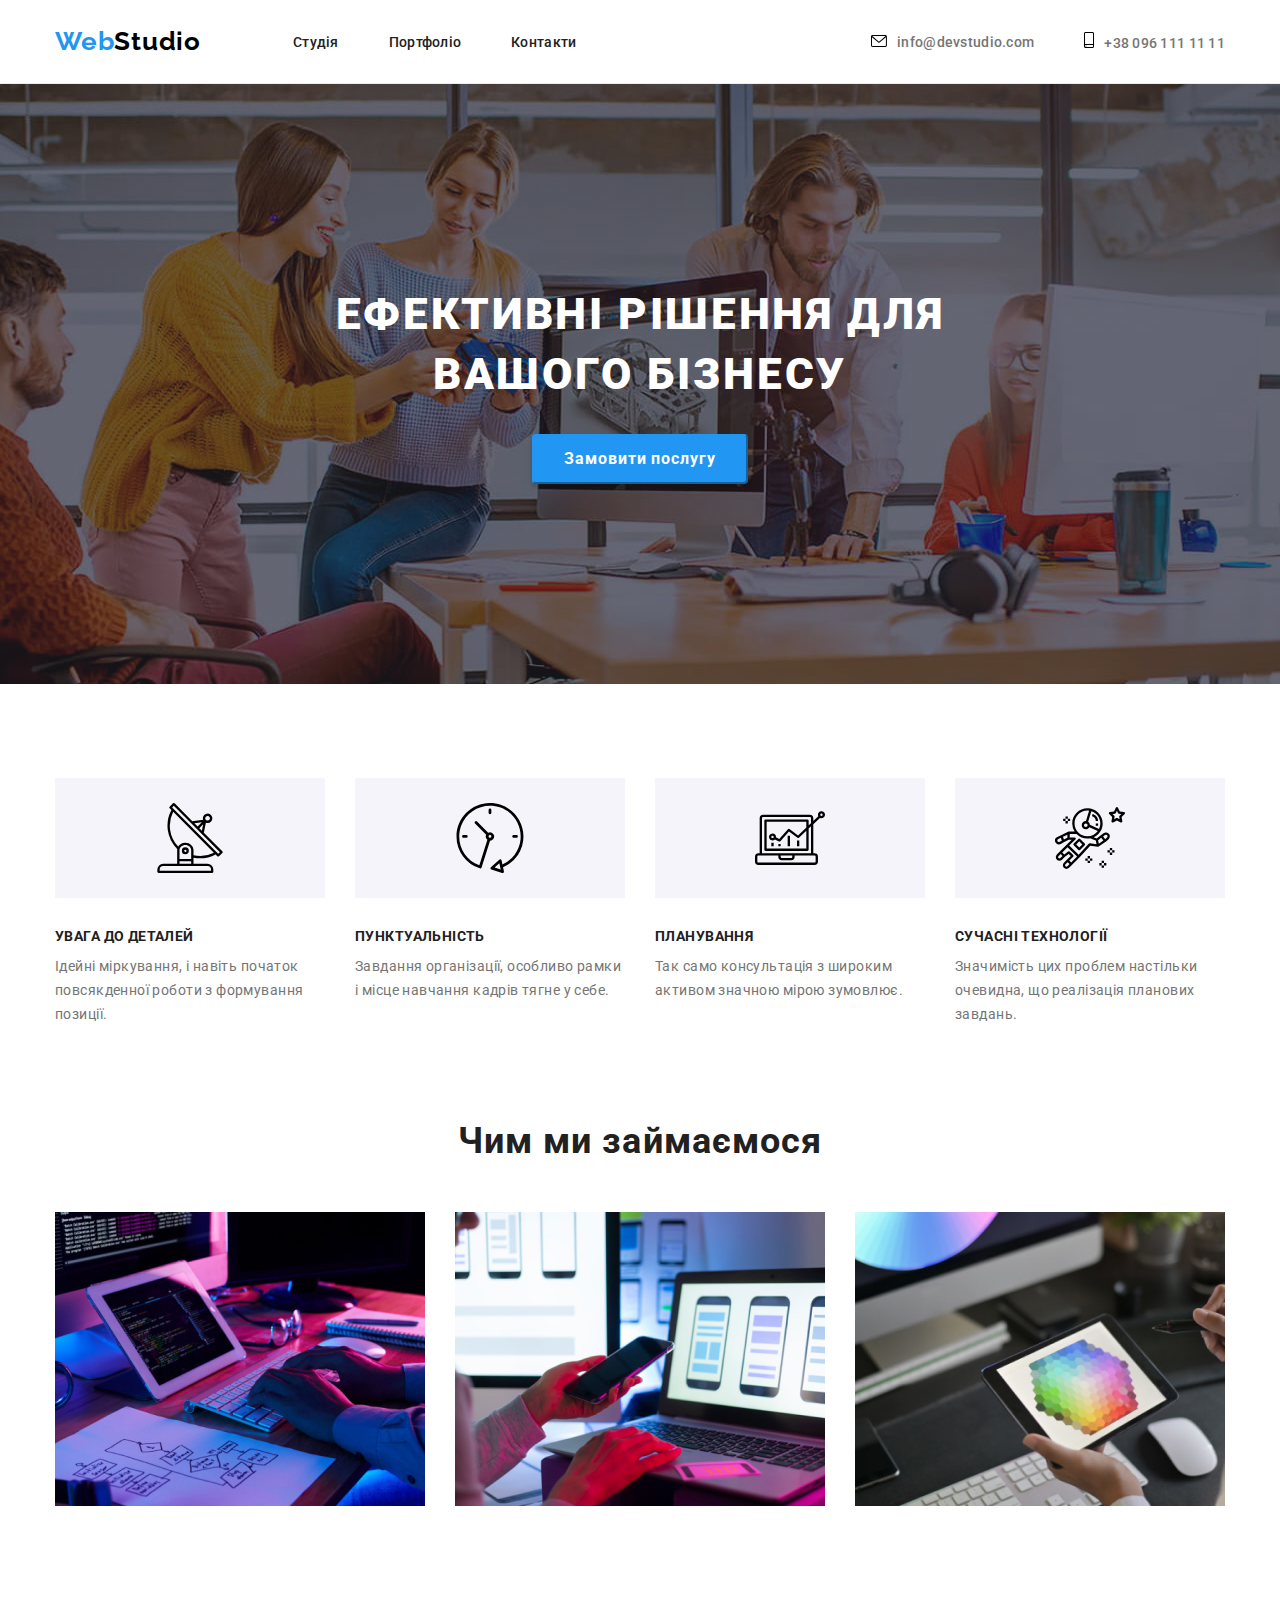
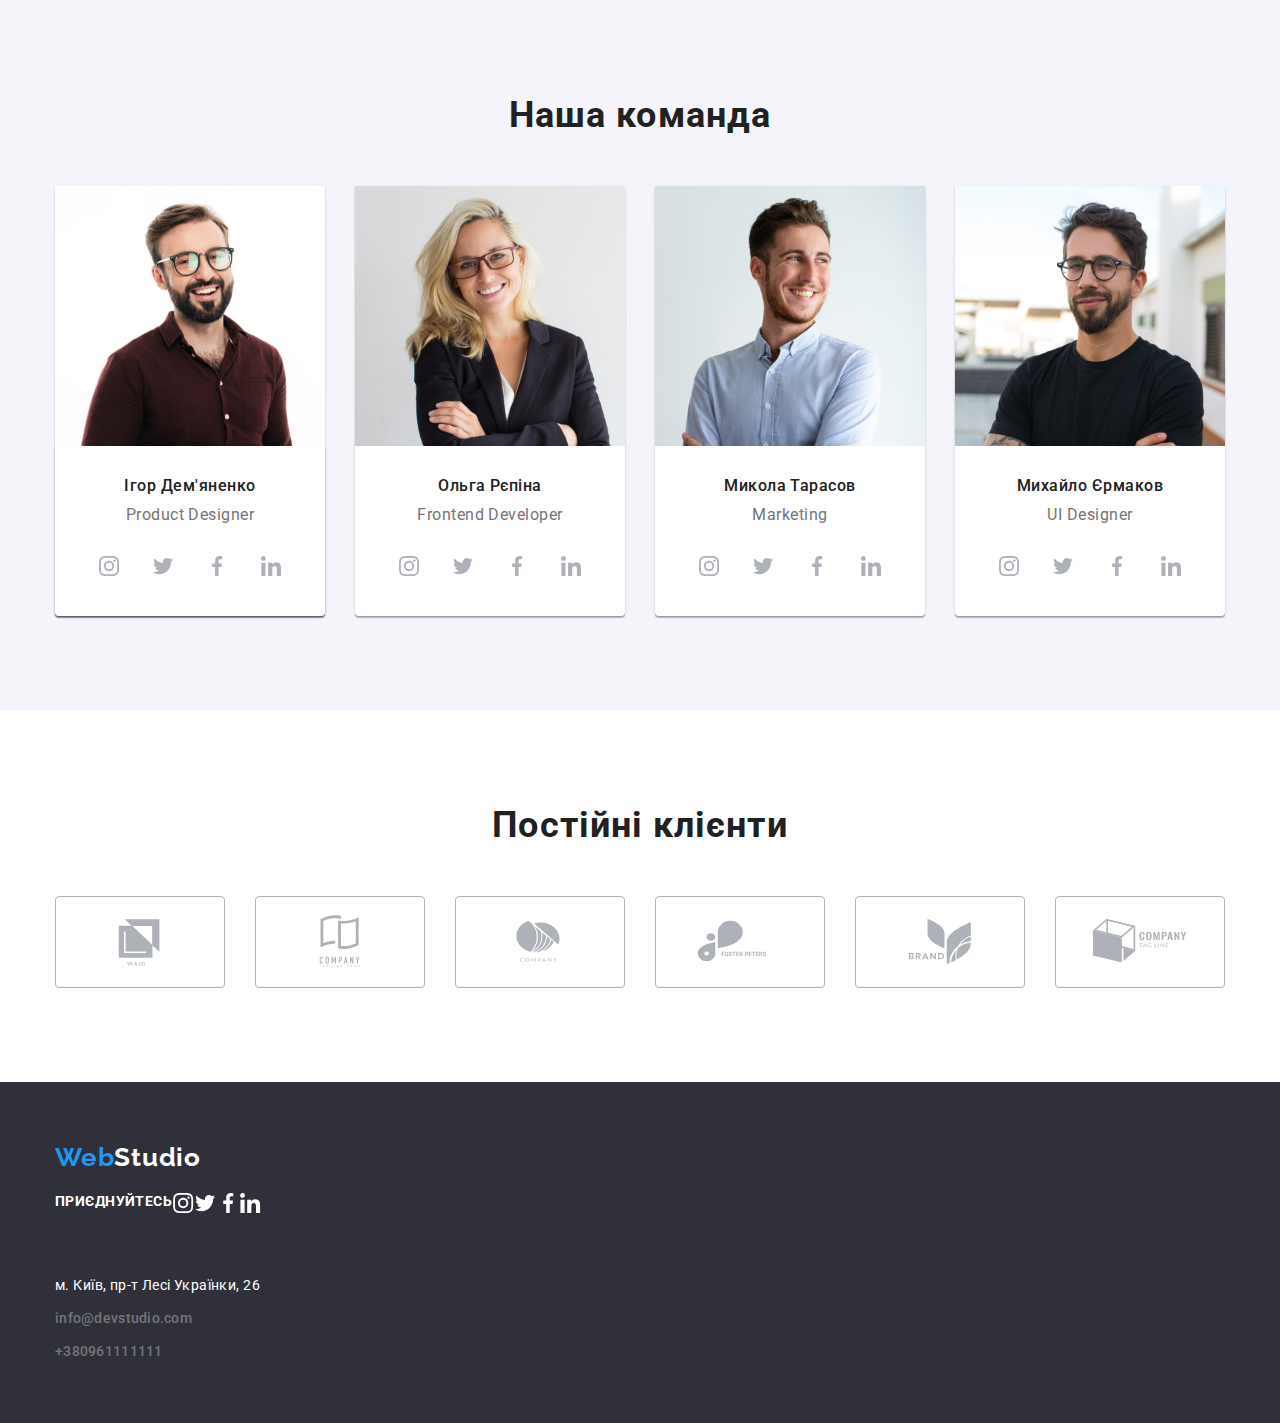
==== index.html @ 8b9e2dcd "19/10 3" ====
<!DOCTYPE html>
<html lang="uk">
  <head>
    <meta charset="UTF-8" />
    <meta http-equiv="X-UA-Compatible" content="IE=edge" />
    <meta name="viewport" content="width=device-width, initial-scale=1.0" />
    <title>Студія</title>
    <link rel="preconnect" href="https://fonts.googleapis.com" />
    <link rel="preconnect" href="https://fonts.gstatic.com" crossorigin />
    <link
      href="https://fonts.googleapis.com/css2?family=Raleway:wght@700&family=Roboto:wght@400;500;700;900&display=swap"
      rel="stylesheet"
    />
    <link
      rel="stylesheet"
      href="https://cdnjs.cloudflare.com/ajax/libs/modern-normalize/1.0.0/modern-normalize.min.css"
    />
    <link rel="stylesheet" href="./css/modern-normalize.css" />
    <link rel="stylesheet" href="./css/styles.css" />
  </head>
  <body class="page">
    <!--Шапка сайта-->

    <header class="header">
      <div class="container div-header">
        <nav class="nav">
          <a href="/index.html" class="logo">
            <span class="logo-blu">Web</span>Studio</a
          >
          <ul class="ul-link">
            <li class="li-footer">
              <a href="./index.html" class="link-st-port-cont">Студія</a>
            </li>
            <li class="li-footer">
              <a href="./portfolio.html" class="link-st-port-cont">Портфоліо</a>
            </li>
            <li class="li-footer">
              <a href="./index.html" class="link-st-port-cont">Контакти</a>
            </li>
          </ul>
        </nav>
        <ul class="ul-link-tel">
          <li class="li-footer">
                        <a href="info@devstudio.com" class="link-mail-tel"
              ><svg class="list-image" width="16" height="12">
                <use href="./images/icons.svg#icon-list-hover"
                ></use>
              </svg>info@devstudio.com</a
            >
          </li>
          <li class="li-footer">
              <a href="+380961111111" class="link-mail-tel">
                <svg class="list-image" width="10" height="16">
                <use href="./images/icons.svg#icon-telefon"
                ></use>
              </svg>+38 096 111 11 11</a>
          </li>
        </ul>
      </div>
    </header>

    <!--основна main -->
    <main class="main-page">
      <!--osnovnuy blok-->
      <section class="section geroi">
        <div class="container">
          <h1 class="tekst-main">Ефективні рішення для вашого бізнесу</h1>
          <button type="button" class="button-blu">Замовити послугу</button>
        </div>
      </section>
      <section class="section-title ">
        <div class="container ">
          <ul class="ul-link-detail">
            <li class="li-detail">
              <div class="detail-fon" >
                <svg class="detail-image" widht="270" height="120">
                  <use href="./images/icons.svg#icon-antena"
                  ></use>
                </svg>
              </div>
              <h2 class="content-text">УВАГА ДО ДЕТАЛЕЙ</h2>
              <p class="text-main">
                Ідейні міркування, і навіть початок повсякденної роботи з
                формування позиції.
              </p>
            </li>
            <li class="li-detail">
              <div class="detail-fon" >
                <svg class="detail-image" widht="270" height="120">
                  <use    href="./images/icons.svg#icon-clock"
                  ></use>
                </svg>
              </div>
              <h2 class="content-text">ПУНКТУАЛЬНІСТЬ</h2>
              <p class="text-main">
                Завдання організації, особливо рамки і місце навчання кадрів
                тягне у себе.
              </p>
            </li>
            <li class="li-detail">
              <div class="detail-fon" >
                <svg class="detail-image" widht="270" height="120">
                  <use
                    class="detail-icon"
                    href="./images/icons.svg#icon-diagram"
                  ></use>
                </svg>
              </div>
              <h2 class="content-text">ПЛАНУВАННЯ</h2>
              <p class="text-main">
                Так само консультація з широким активом значною мірою зумовлює.
              </p>
            </li>
            <li class="li-detail">
              <div class="detail-fon" >
                <svg class="detail-image" widht="270" height="120">
                  <use
                    class="detail-icon"
                    href="./images/icons.svg#icon-astronaut"
                  ></use>
                </svg>
              </div>
              <h2 class="content-text">СУЧАСНІ ТЕХНОЛОГІЇ</h2>
              <p class="text-main">
                Значимість цих проблем настільки очевидна, що реалізація
                планових завдань.
              </p>
            </li>
          </ul>
        </div>
      </section>
      <section class="section-foto">
        <div class="container">
          <h2 class="head-text">Чим ми займаємося</h2>
          <ul class="ul-link-foto">
            <li>
              <img
                src="./images/img.jpg"
                alt=" foto work1"
                width="370"
                class="foto1"
              />
            </li>
            <li>
              <img
                src="./images/img2.jpg"
                alt="foto work2"
                width="370"
                class="foto1"
              />
            </li>
            <li>
              <img
                src="./images/img3.jpg"
                alt="foto work3"
                width="370"
                class="foto1"
              />
            </li>
          </ul>
        </div>
      </section>
      <section class="section-comand">
        <div class="container">
          <h2 class="head-text">Наша команда</h2>
          <ul class="ul-link4">
            <li class="li-comands">
              <img
                src="./images/fotocomands1.jpg"
                alt="foto komands1"
                width="270"
                class="foto2"
              />
              <div class="li-comands">
                <h3 class="name">Ігор Дем'яненко</h3>
                <p class="text-name">Product Designer</p>
                <div class="social-line">
                  <div class="social" >
                    <svg class="comand-image"widht="44" height="44">
                      <use
                        href="./images/icons.svg#icon-instagram"
                      ></use>
                    </svg>
                  </div>
                  <div class="social">
                    <svg class="comand-image"  widht="44" height="44">
                      <use
                        href="./images/icons.svg#icon-twitter"
                      ></use>
                    </svg>
                  </div>
                  <div class="social" >
                    <svg class="comand-image" widht="44" height="44">
                      <use
                        href="./images/icons.svg#icon-facebook"
                      ></use>
                    </svg>
                  </div>
                  <div class="social" >
                    <svg class="comand-image" widht="44" height="44">
                      <use
                        href="./images/icons.svg#icon-linkedin"
                      ></use>
                    </svg>
                  </div>
                </div>
              </div>
            </li>
            <li class="li-comands">
              <img
                src="./images/fotocomands2.jpg"
                alt="foto comands2"
                width="270"
                class="foto2"
              />
              <h3 class="name">Ольга Рєпіна</h3>
              <p class="text-name">Frontend Developer</p>
              <div class="social-line">
                <div class="social" widht="44" height="44">
                  <svg class="comand-image">
                    <use
                      class="comand-icon"
                      href="./images/icons.svg#icon-instagram"
                    ></use>
                  </svg>
                </div>
                <div class="social" widht="44" height="44">
                  <svg class="comand-image" widht="20" height="20">
                    <use
                      class="comand-icon"
                      href="./images/icons.svg#icon-twitter"
                    ></use>
                  </svg>
                </div>
                <div class="social" widht="44" height="44">
                  <svg class="comand-image" widht="20" height="20">
                    <use
                      class="comand-icon"
                      href="./images/icons.svg#icon-facebook"
                    ></use>
                  </svg>
                </div>
                <div class="social" widht="44" height="44">
                  <svg class="comand-image" widht="20" height="20">
                    <use
                      class="comand-icon"
                      href="./images/icons.svg#icon-linkedin"
                    ></use>
                  </svg>
                </div>
              </div>
            </li>
            <li class="li-comands">
              <img
                src="./images/fotocomands3.jpg"
                alt="foto comands3"
                width="270"
                class="foto2"
              />
              <h3 class="name">Микола Тарасов</h3>
              <p class="text-name">Marketing</p>
              <div class="social-line">
                <div class="social" widht="44" height="44">
                  <svg class="comand-image">
                    <use
                      class="comand-icon"
                      href="./images/icons.svg#icon-instagram"
                    ></use>
                  </svg>
                </div>
                <div class="social" widht="44" height="44">
                  <svg class="comand-image" widht="20" height="20">
                    <use
                      class="comand-icon"
                      href="./images/icons.svg#icon-twitter"
                    ></use>
                  </svg>
                </div>
                <div class="social" widht="44" height="44">
                  <svg class="comand-image" widht="20" height="20">
                    <use
                      class="comand-icon"
                      href="./images/icons.svg#icon-facebook"
                    ></use>
                  </svg>
                </div>
                <div class="social" widht="44" height="44">
                  <svg class="comand-image" widht="20" height="20">
                    <use
                      class="comand-icon"
                      href="./images/icons.svg#icon-linkedin"
                    ></use>
                  </svg>
                </div>
              </div>
            </li>
            <li class="li-comands">
              <img
                src="./images/fotocomands4.jpg"
                alt="foto comands4"
                width="270"
                class="foto2"
              />
              <h3 class="name">Михайло Єрмаков</h3>
              <p class="text-name">UI Designer</p>
              <div class="social-line">
                <div class="social" widht="44" height="44">
                  <svg class="comand-image">
                    <use
                      class="comand-icon"
                      href="./images/icons.svg#icon-instagram"
                    ></use>
                  </svg>
                </div>
                <div class="social" widht="44" height="44">
                  <svg class="comand-image" widht="20" height="20">
                    <use
                      class="comand-icon"
                      href="./images/icons.svg#icon-twitter"
                    ></use>
                  </svg>
                </div>
                <div class="social" widht="44" height="44">
                  <svg class="comand-image" widht="20" height="20">
                    <use
                      class="comand-icon"
                      href="./images/icons.svg#icon-facebook"
                    ></use>
                  </svg>
                </div>
                <div class="social" widht="44" height="44">
                  <svg class="comand-image" widht="20" height="20">
                    <use
                      class="comand-icon"
                      href="./images/icons.svg#icon-linkedin"
                    ></use>
                  </svg>
                </div>
              </div>
            </li>
          </ul>
        </div>
      </section>
      <!-- new sections -->

      <section class="klient">
        <div class="container">
          <h2 class="text-klient">Постійні клієнти</h2>
          <ul class="klient-ul-icon">
            <li class="iconli">
              <a href="" class="ul-klient">
                <svg class="klient-image" widht="106" height="60">
                  <use href="./images/icons.svg#icon-Logo"
                  ></use>
                </svg>
              </a>
            </li>
           <li class="iconli">
              <a href="" class="ul-klient">
                <svg class="klient-image" widht="106" height="60">
                  <use href="./images/icons.svg#icon-Logo2"
                  ></use>
                </svg>
              </a>
            </li>
            <li class="iconli">
              <a href="" class="ul-klient">
                <svg class="klient-image" widht="106" height="60">
                  <use href="./images/icons.svg#icon-Logo3"
                  ></use>
                </svg>
              </a>
            </li>
           <li class="iconli">
              <a href="" class="ul-klient">
                <svg class="klient-image" widht="106" height="60">
                  <use href="./images/icons.svg#icon-Logo4"
                  ></use>
                </svg>
              </a>
            </li>
           <li class="iconli">
              <a href="" class="ul-klient">
                <svg class="klient-image" widht="106" height="60">
                  <use href="./images/icons.svg#icon-Logo5"
                  ></use>
                </svg>
              </a>
            </li>
            <li class="iconli">
              <a href="" class="ul-klient">
                <svg class="klient-image" widht="106" height="60">
                  <use href="./images/icons.svg#icon-Logo6"
                  ></use>
                </svg>
              </a>
            </li>
          </ul>
        </div>
      </section>
      <!--основна main -->
    </main>
    <!-- нижня частина footer>-->
    <footer class="footer">
      <div class="container">
        <a href="/index.html" class="logo2">
          <span class="logo-blu">Web</span>Studio</a
        >
                
        <div class="social-footer">
          <h3 class="footer-title">Приєднуйтесь</h3>
             <svg class="social-image-footer" widht="44" height="44">
                  <use href="./images/icons.svg#icon-instagram2"
                  ></use>
                </svg>
                <svg class="social-image-footer" widht="44" height="44">
                  <use href="./images/icons.svg#icon-twitter2"
                  ></use>
                </svg>
                <svg class="social-image-footer" widht="44" height="44">
                  <use href="./images/icons.svg#icon-facebook2"
                  ></use>
                </svg>
                  <svg class="social-image-footer" widht="44" height="44">
                  <use href="./images/icons.svg#icon-linkedin2"
                  ></use>
                </svg>
        </div>
                

      
        <address class="adress">
          <ul class="ul-link3">
            <li>
              <a
                class="address"
                href="https://www.google.com/maps/d/u/0/viewer?mid=10uSM3H-mIU3GznYo2szRIEphczw&msa=0&ll=50.42732700000004%2C30.538092&z=17"
                >м. Київ, пр-т Лесі Українки, 26</a
              >
            </li>
            <li class="mail-footer">
              <a href="info@devstudio.com" class="link-mail-tel"
                >info@devstudio.com</a
              >
            </li>
            <li class="tel-fotter">
              <a href="+380961111111" class="link-mail-tel">+380961111111</a>
            </li>
          </ul>
        </address>
      </div>
    </footer>
  </body>
</html>
---- css/styles.css ----
.page {
  font-family: "Roboto", sans-serif;
}
* {
  --box-sizing: border-box;
}

ul,
h1,
h2,
h3,
p {
  list-style: none;
  margin-bottom: 0px;
  margin-top: 0px;
  padding: 0px;
}

img {
  display: block;
  max-width: 100%;
  height: auto;
}

.header {
  border-bottom: 1px solid #ececec;
}

.container {
  width: 1200px;
  margin: 0 auto;
  padding-left: 15px;
  padding-right: 15px;
}
.div-header {
  display: flex;
  justify-content: space-between;
}

.nav {
  display: flex;
  align-items: center;
  justify-content: space-between;
}
.logo,
.logo2 {
  font-family: "Raleway";
  font-style: normal;
  font-weight: 700;
  font-size: 26px;
  line-height: 31px;
  letter-spacing: 0.03em;
  color: #000000;
  text-decoration: none;
}
.logo {
  margin-right: 93px;
  width: 145px;
  height: 31px;
}
.logo2 {
  display: flex;
  width: 145px;
  height: 31px;
  display: block;
  margin-bottom: 20px;
  color: #ffffff;
}

.logo-blu {
  color: #2196f3;
}

.link-st-port-cont {
  font-style: normal;
  font-weight: 500;
  font-size: 14px;
  line-height: 16px;
  letter-spacing: 0.02em;
  color: #212121;
  text-decoration: none;
  display: block;
  padding-top: 32px;
  padding-bottom: 32px;
}

.link-st-port-cont:hover,
:focus {
  color: #2196f3;
}

.li-footer {
  display: flex;
  justify-content: center;
  align-items: center;
}

.list-image {
  display: inline-flex;
  justify-content: center;
  align-items: center;

  margin-right: 10px;
}

.li-footer:hover,
.li-footer:focus {
  fill: #2196f3;
}

.link-mail-tel {
  font-style: normal;
  font-weight: 500;
  font-size: 14px;
  line-height: 16px;
  letter-spacing: 0.02em;
  color: #757575;
  text-decoration: none;
  padding-top: 32px;
  padding-bottom: 32px;
}
.ul-link-tel,
.ul-link {
  display: flex;
  justify-content: flex-end;
  align-items: center;
  margin-left: auto;
  gap: 50px;
  text-decoration: none;
}
.ul-link {
  text-decoration: none;
  padding-left: 0px;
  display: flex;
}

.link-mail-tel:hover,
.link-mail-tel:focus {
  color: #2196f3;
}

/* .main-page {} */

.section {
  background: #2f303a;
  border-radius: 0px;
  padding-bottom: 200px;
  padding-top: 200px;
}
.geroi {
  max-width: 1600px;
  height: 600px;
  margin-left: auto;
  margin-right: auto;
  background-image: linear-gradient(rgba(47, 48, 58, 0.4)),
    url(../images/Img-geroi.jpg);
  background-position: center;
}
.section-title {
  padding-bottom: 94px;
  padding-top: 94px;
  background-color: #ffffff;
}
.detail-fon {
  display: flex;
  width: 270px;
  height: 120px;
  justify-content: center;
  align-items: center;
  margin-bottom: 30px;
  margin-right: 0px;
  background: #f5f4fa;
}
.detail-image {
  display: flex;
  width: 70px;
  height: 70px;
  border-radius: 4px;
}
.detail-icon{ 
  display: flex;
  width: 70px;
    height: 70px;
}
.detail-fon:hover,
.detail-fon:focus {
fill:#2196f3;



}
.section-foto {
  padding-bottom: 94px;
  background-color: #ffffff;
}

.section-comand {
  padding-top: 94px;
  padding-bottom: 94px;
  background-color: #f5f4fa;
}

.tekst-main {
  font-size: 44px;
  font-weight: 900;
  line-height: 60px;
  width: 696px;
  margin-top: 0px;
  margin-bottom: 30px;
  text-align: center;
  margin-left: auto;
  margin-right: auto;
  text-transform: uppercase;
  letter-spacing: 0.06em;
  color: #ffffff;
}

.button-blu {
  font-family: inherit;
  font-style: normal;
  font-weight: 700;
  font-size: 16px;
  color: #ffffff;
  margin-left: auto;
  margin-right: auto;
  display: block;
  border-color: #2196f3;
  background-color: #2196f3;
  box-shadow: 0px 4px 4px rgba(0, 0, 0, 0.15);
  border-radius: 4px;
  padding: 8px 30px;
  line-height: 1.88;
  letter-spacing: 0.06em;
}

.ul-link-detail {
  display: inline-flex;
  gap: 30px;
  padding: 0px;
}
.li-detail {
  text-align: left;
}
.ul-link-foto {
  display: flex;
  gap: 30px;
  justify-content: space-between;
}
.content-text {
  font-style: normal;
  font-weight: 700;
  font-size: 14px;
  line-height: 16px;
  letter-spacing: 0.03em;
  text-transform: uppercase;
  color: #212121;
  margin-bottom: 10px;
}

.text-main {
  font-style: normal;
  font-weight: 400;
  font-size: 14px;
  line-height: 24px;
  letter-spacing: 0.03em;
  color: #757575;
}

.head-text {
  font-style: normal;
  font-weight: 700;
  font-size: 36px;
  line-height: 42px;
  letter-spacing: 0.03em;
  color: #212121;
  margin-top: 0px;
  margin-bottom: 50px;
  margin-left: 0px;
  margin-top: 0px;
  text-align: center;
}

.ul-link4 {
  display: flex;
  justify-content: space-between;
  gap: 30px;
}

.li-comands {
  background-color: #ffffff;
  box-shadow: 0px 1px 3px rgba(0, 0, 0, 0.12), 0px 1px 1px rgba(0, 0, 0, 0.14),
    0px 2px 1px rgba(0, 0, 0, 0.2);
  border-radius: 0px 0px 4px 4px;
}
.name {
  font-style: normal;
  font-weight: 500;
  font-size: 16px;
  line-height: 19px;
  letter-spacing: 0.03em;
  color: #212121;
  margin-bottom: 10px;
  padding-top: 30px;
  margin-bottom: 10px;
  display: flex;
  justify-content: center;
}

.text-name {
  font-weight: 400;
  font-size: 16px;
  line-height: 19px;
  letter-spacing: 0.03em;
  color: #757575;
  display: flex;
  justify-content: center;
}
.div-foto {
  padding: 20px 24px;
  border: 1px solid #eeeeee;
  border-top: none;
}

.footer {
  background: #2f303a;
  padding-top: 60px;
  padding-bottom: 60px;
}

.mail-footer {
  margin-bottom: 0px;
}
.tel-footer {
  margin-bottom: 75px;
}
.adress {
  margin-bottom: 0px;
  padding: 0px;
}
.ul-link3 {
  display: flex;
  flex-direction: column;
  gap: 9px;
  font-style: normal;
  font-weight: 400;
  font-size: 14px;
  line-height: 24px;
  /* or 171% */

  letter-spacing: 0.03em;

  color: rgba(255, 255, 255, 0.6);
}
.address {
  font-style: normal;
  font-weight: 400;
  font-size: 14px;
  line-height: 24px;
  letter-spacing: 0.03em;
  color: #ffffff;
  text-decoration: none;
}
.address:hover {
  color: #2196f3;
}
/* .ul-link3 {} */

/* /портфоліо */

.nav-button {
  font-family: inherit;
  font-style: normal;
  font-weight: 500;
  font-size: 16px;
  line-height: 26px;
  background: #f5f4fa;
  border-radius: 4px;
  text-align: center;
  letter-spacing: 0.03em;
  cursor: pointer;
  border-color: #f5f4fa;
  padding: 6px 22px;
  border: none;
}

.nav-button:hover,
.nav-button:focus {
  background: #2196f3;
  box-shadow: 0px 3px 1px rgba(0, 0, 0, 0.1), 0px 1px 2px rgba(0, 0, 0, 0.08),
    0px 2px 2px rgba(0, 0, 0, 0.12);
  color: #ffffff;
}

.namefoto {
  font-style: normal;
  font-weight: 700;
  font-size: 18px;
  line-height: 36px;
  letter-spacing: 0.06em;
  color: #212121;
  display: flex;
  margin-bottom: 20px;
}

.text {
  font-style: normal;
  font-weight: 400;
  font-size: 16px;
  line-height: 30px;
  letter-spacing: 0.03em;
  display: flex;
  color: #757575;
  margin: 0px;
}
.text-portfolio {
  font-style: normal;
  font-weight: 400;
  font-size: 16px;
  line-height: 30px;
  letter-spacing: 0.03em;
  display: flex;
  color: #757575;
}
.social-line {
  display: flex;
  justify-content: center;
  align-items: center;
  margin-top: 16px;
  padding-bottom: 30px;
  padding-left: 32px;
  padding-right: 32px;
  gap: 10px;
}
.social {
  width: 44px;
  height: 44px;
  display: flex;
  justify-content: center;
  align-content: center;
  padding-top: 16px;
  padding-bottom: 30px;
}
.comand-image:hover,
.comand-image:focus{
  fill:#2196f3
}
.comand-image {
  display: flex;
  justify-content: center;
  align-items: center;
  width: 20px;
  height: 20px;
  fill: #AFB1B8;
}


.klient {
  display: flex;

  padding-bottom: 94px;
  padding-top: 94px;
  background-color: #ffffff;
}
.ul-klient {
  display: flex;
  width: 170px;
  height: 92px;
  justify-content: center;
  align-items: center;
  border: 1px solid #afb1b8;
  border-radius: 4px;
}
.klient-ul-icon {
  display: flex;
  justify-content: center;
  align-items: center;
  gap: 30px;
}
.iconli:hover,
.iconli:focus .klient-image {
  fill: #2196f3;
  border-color: #2196f3;
}
.ul-klient:hover,
.ul-klient:focus {
  border: 1px solid #2196f3;
  fill: #2196f3;
}

.klient-image {
  display: flex;
  width: 106px;
  height: 60px;
  fill: #afb1b8;
}
.klient-icon:hover {
  display: flex;
  fill: #2196f3;
}
.text-klient {
  display: flex;
  justify-content: center;
  font-style: normal;
  font-weight: 700;
  font-size: 36px;
  line-height: 42px;
  letter-spacing: 0.03em;
  color: #212121;
  margin-bottom: 50px;
}

.image {
  display: flex;
  justify-content: center;
  gap: 8px;
  margin-bottom: 50px;
}
/* .li-foto {

} */

.image-foto {
  list-style: none;
  display: flex;
  flex-wrap: wrap;
  gap: 30px;
  padding-left: 0px;
  background-color: #ffffff;
}
.nav-button:focus,
.nav-button:hover {
  background: #2196f3;
  /* shadow-middle */
  box-shadow: 0px 3px 1px rgba(0, 0, 0, 0.1), 0px 1px 2px rgba(0, 0, 0, 0.08),
    0px 2px 2px rgba(0, 0, 0, 0.12);
  border-radius: 4px;
}

.section-portfolio {
  padding-bottom: 94px;
  padding-top: 94px;
}
.footer-title {
  display: flex;
  font-style: normal;
  font-weight: 700;
  font-size: 14px;
  line-height: 16px;
  letter-spacing: 0.03em;
  text-transform: uppercase;
  color: #ffffff;
}

.social-footer{
   width: 206px;
  height: 80px;
  display: flex;
}
 .social-image-footer {
  display:inline-flex;
  width: 204px;
  height: 20px;
fill:#ffffff ;
}
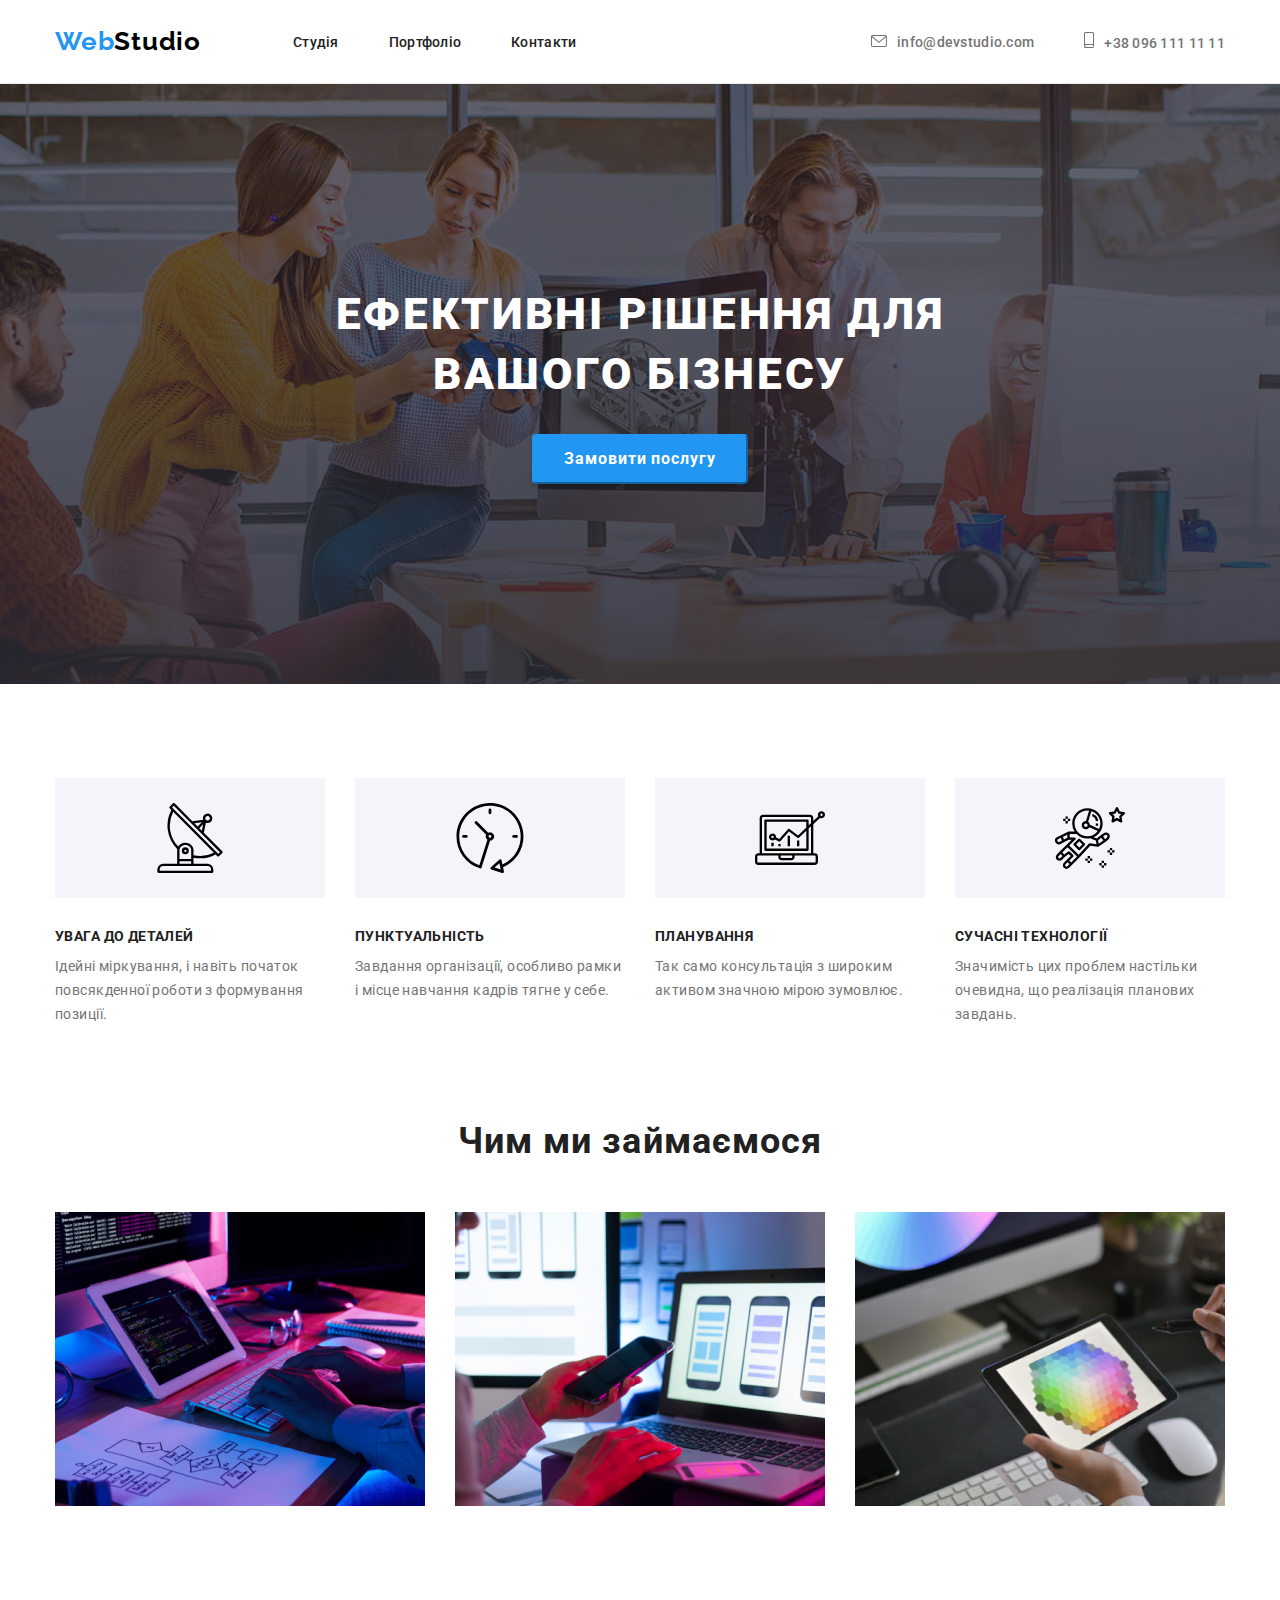
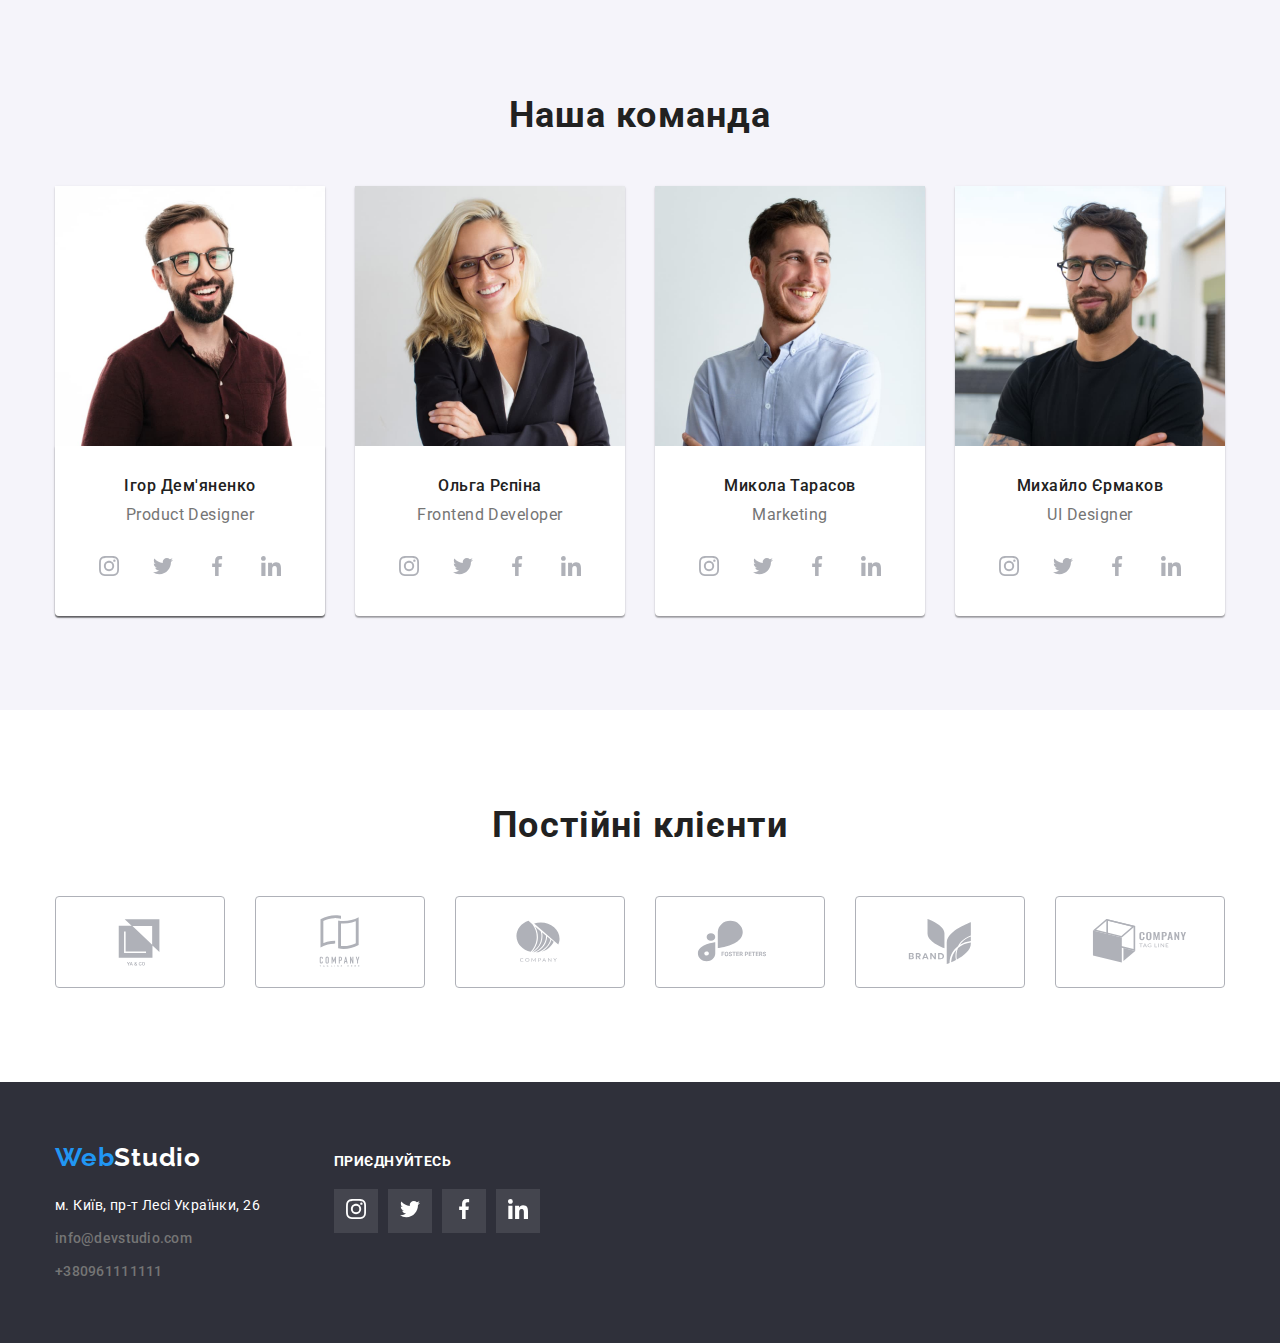
==== commit e93bf442: "19/10 4" ====
--- a/index.html
+++ b/index.html
@@ -342,7 +342,6 @@
         </div>
       </section>
       <!-- new sections -->
-
       <section class="klient">
         <div class="container">
           <h2 class="text-klient">Постійні клієнти</h2>
@@ -355,7 +354,7 @@
                 </svg>
               </a>
             </li>
-           <li class="iconli">
+            <li class="iconli">
               <a href="" class="ul-klient">
                 <svg class="klient-image" widht="106" height="60">
                   <use href="./images/icons.svg#icon-Logo2"
@@ -371,7 +370,7 @@
                 </svg>
               </a>
             </li>
-           <li class="iconli">
+            <li class="iconli">
               <a href="" class="ul-klient">
                 <svg class="klient-image" widht="106" height="60">
                   <use href="./images/icons.svg#icon-Logo4"
@@ -379,7 +378,7 @@
                 </svg>
               </a>
             </li>
-           <li class="iconli">
+            <li class="iconli">
               <a href="" class="ul-klient">
                 <svg class="klient-image" widht="106" height="60">
                   <use href="./images/icons.svg#icon-Logo5"
@@ -403,33 +402,10 @@
     <!-- нижня частина footer>-->
     <footer class="footer">
       <div class="container">
-        <a href="/index.html" class="logo2">
-          <span class="logo-blu">Web</span>Studio</a
-        >
-                
-        <div class="social-footer">
-          <h3 class="footer-title">Приєднуйтесь</h3>
-             <svg class="social-image-footer" widht="44" height="44">
-                  <use href="./images/icons.svg#icon-instagram2"
-                  ></use>
-                </svg>
-                <svg class="social-image-footer" widht="44" height="44">
-                  <use href="./images/icons.svg#icon-twitter2"
-                  ></use>
-                </svg>
-                <svg class="social-image-footer" widht="44" height="44">
-                  <use href="./images/icons.svg#icon-facebook2"
-                  ></use>
-                </svg>
-                  <svg class="social-image-footer" widht="44" height="44">
-                  <use href="./images/icons.svg#icon-linkedin2"
-                  ></use>
-                </svg>
-        </div>
-                
-
-      
-        <address class="adress">
+        <div class="div-logo-footer">
+          <a href="/index.html" class="logo2">
+          <span class="logo-blu">Web</span>Studio</a>
+          <address class="adress">
           <ul class="ul-link3">
             <li>
               <a
@@ -449,6 +425,28 @@
           </ul>
         </address>
       </div>
+      <div class="social-footer">
+          <p class="footer-title">Приєднуйтесь</p>
+          <ul class="ul-social-footer">
+            <li class="li-footer-social"><a href="">
+              <svg class="social-image-footer" widht="44" height="44" >
+                                  <use href="./images/icons.svg#icon-instagram2"
+                  ></use>
+                </svg></a></li>
+            <li class="li-footer-social"><a href=""><svg class="social-image-footer" widht="44" height="44">
+                  <use href="./images/icons.svg#icon-twitter2"
+                  ></use>
+                </svg></a></li>
+            <li class="li-footer-social"><a href=""><svg class="social-image-footer" widht="44" height="44">
+                  <use href="./images/icons.svg#icon-facebook2"
+                  ></use>
+                </svg></a></li>
+            <li class="li-footer-social"><a href=""><svg class="social-image-footer" widht="44" height="44">
+                  <use href="./images/icons.svg#icon-linkedin2"
+                  ></use>
+                </svg></a></li>
+          </ul>
+        </div>
     </footer>
   </body>
 </html>
--- a/css/styles.css
+++ b/css/styles.css
@@ -1,8 +1,5 @@
 .page {
   font-family: "Roboto", sans-serif;
-}
-* {
-  --box-sizing: border-box;
 }
 
 ul,
@@ -103,11 +100,6 @@
   margin-right: 10px;
 }
 
-.li-footer:hover,
-.li-footer:focus {
-  fill: #2196f3;
-}
-
 .link-mail-tel {
   font-style: normal;
   font-weight: 500;
@@ -118,6 +110,7 @@
   text-decoration: none;
   padding-top: 32px;
   padding-bottom: 32px;
+  fill: currentColor;
 }
 .ul-link-tel,
 .ul-link {
@@ -152,7 +145,10 @@
   height: 600px;
   margin-left: auto;
   margin-right: auto;
-  background-image: linear-gradient(rgba(47, 48, 58, 0.4)),
+  background-image: linear-gradient(
+      rgba(47, 48, 58, 0.4),
+      rgba(47, 48, 58, 0.8)
+    ),
     url(../images/Img-geroi.jpg);
   background-position: center;
 }
@@ -177,17 +173,14 @@
   height: 70px;
   border-radius: 4px;
 }
-.detail-icon{ 
+.detail-icon {
   display: flex;
   width: 70px;
-    height: 70px;
+  height: 70px;
 }
 .detail-fon:hover,
 .detail-fon:focus {
-fill:#2196f3;
-
-
-
+  fill: #2196f3;
 }
 .section-foto {
   padding-bottom: 94px;
@@ -346,9 +339,7 @@
   font-size: 14px;
   line-height: 24px;
   /* or 171% */
-
-  letter-spacing: 0.03em;
-
+  letter-spacing: 0.03em;
   color: rgba(255, 255, 255, 0.6);
 }
 .address {
@@ -390,6 +381,10 @@
     0px 2px 2px rgba(0, 0, 0, 0.12);
   color: #ffffff;
 }
+.li-foto:hover,
+.li-foto:focus{
+  box-shadow: 0px 1px 1px rgba(0, 0, 0, 0.12), 0px 4px 4px rgba(0, 0, 0, 0.06), 1px 4px 6px rgba(0, 0, 0, 0.16);
+}
 
 .namefoto {
   font-style: normal;
@@ -441,8 +436,8 @@
   padding-bottom: 30px;
 }
 .comand-image:hover,
-.comand-image:focus{
-  fill:#2196f3
+.comand-image:focus {
+  fill: #2196f3;
 }
 .comand-image {
   display: flex;
@@ -450,9 +445,8 @@
   align-items: center;
   width: 20px;
   height: 20px;
-  fill: #AFB1B8;
-}
-
+  fill: #afb1b8;
+}
 
 .klient {
   display: flex;
@@ -541,8 +535,6 @@
   padding-top: 94px;
 }
 .footer-title {
-  display: flex;
-  font-style: normal;
   font-weight: 700;
   font-size: 14px;
   line-height: 16px;
@@ -550,16 +542,37 @@
   text-transform: uppercase;
   color: #ffffff;
 }
-
-.social-footer{
-   width: 206px;
-  height: 80px;
-  display: flex;
-}
- .social-image-footer {
-  display:inline-flex;
-  width: 204px;
+.div-logo-footer {
+  display: inline-flex;
+  flex-direction: column;
+}
+.ul-social-footer {
+  display: inline-flex;
+  gap: 10px;
+}
+
+.social-footer {
+  display: inline-flex;
+  flex-direction: column;
+  padding-left: 70px;
+  gap: 20px;
+}
+.social-image-footer {
+  width: 20px;
   height: 20px;
-fill:#ffffff ;
-} 
-
+  fill: #ffffff;
+}
+
+.li-footer-social {
+  display: flex;
+  justify-content: center;
+  align-items: center;
+  width: 44px;
+  height: 44px;
+  background: rgba(255, 255, 255, 0.1);
+}
+.social-image-footer:hover,
+.social-image-footer:focus {
+  fill: #2196f3;
+  
+}
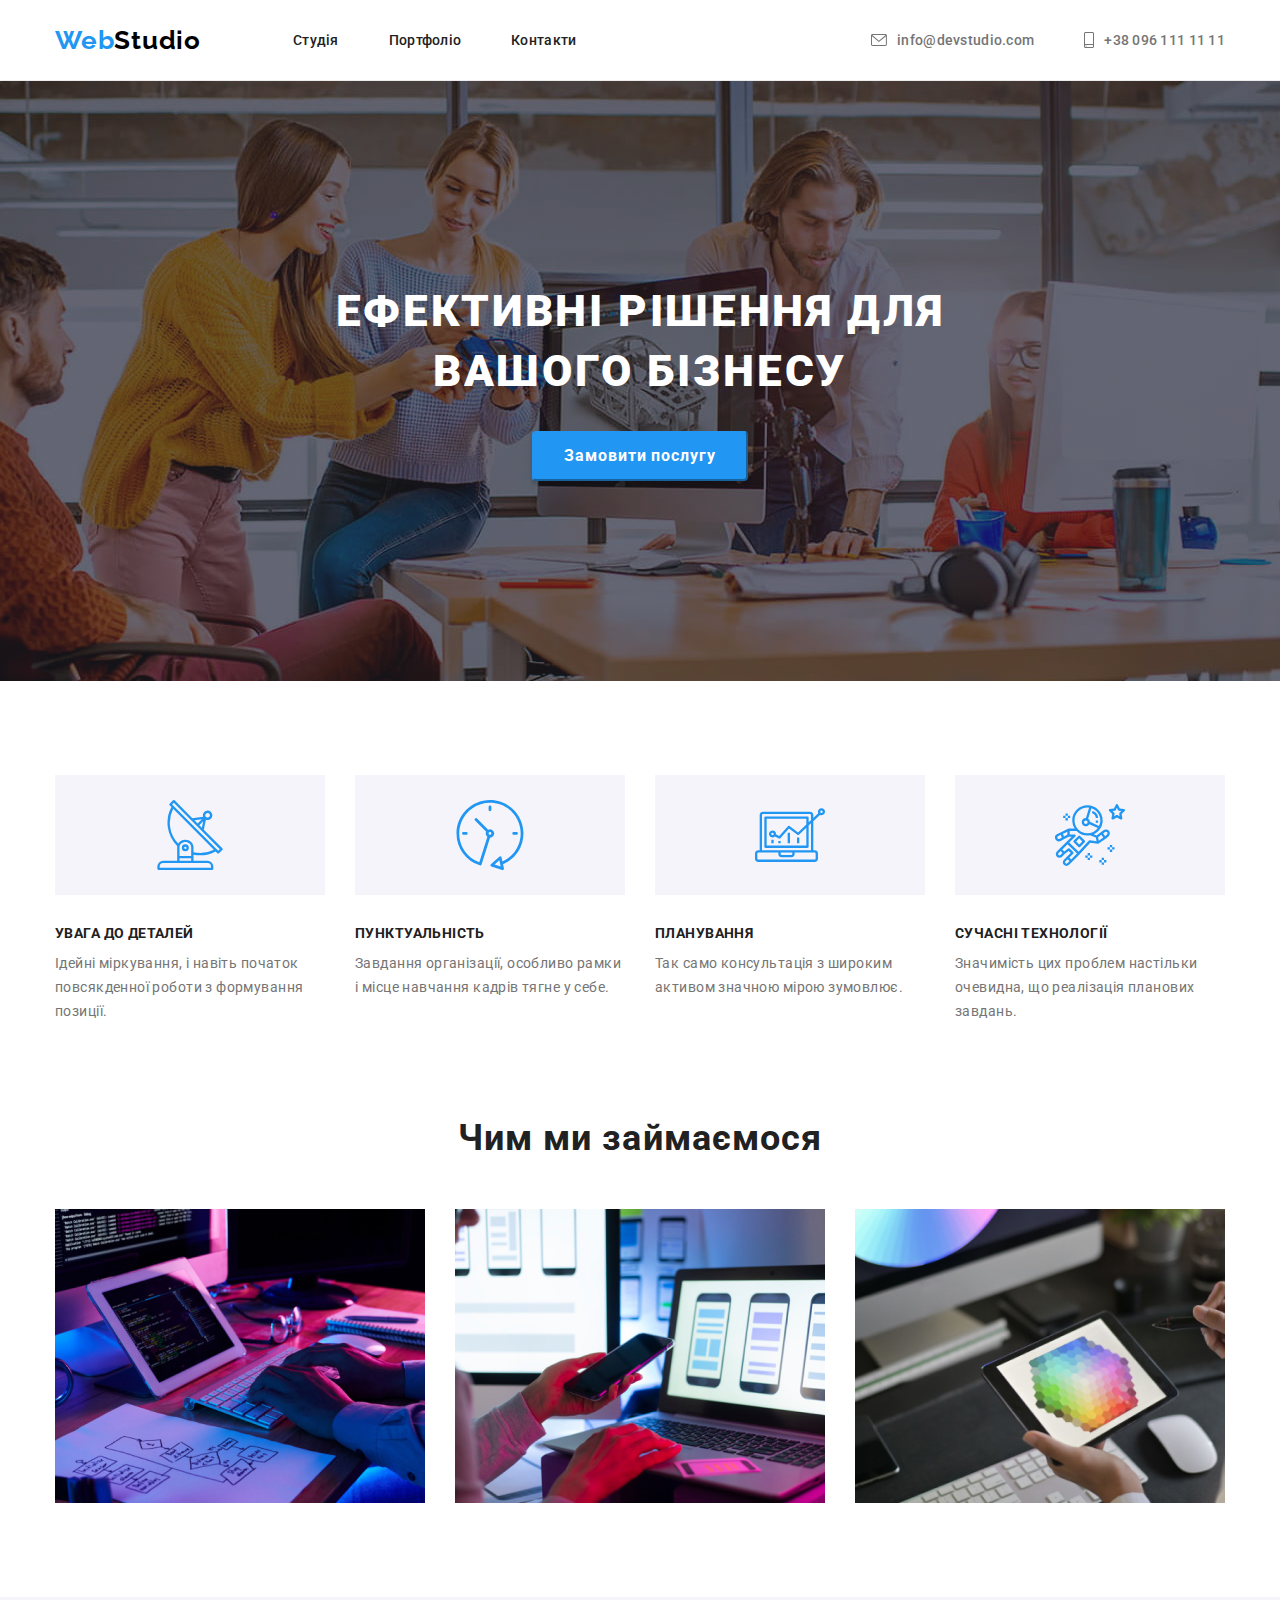
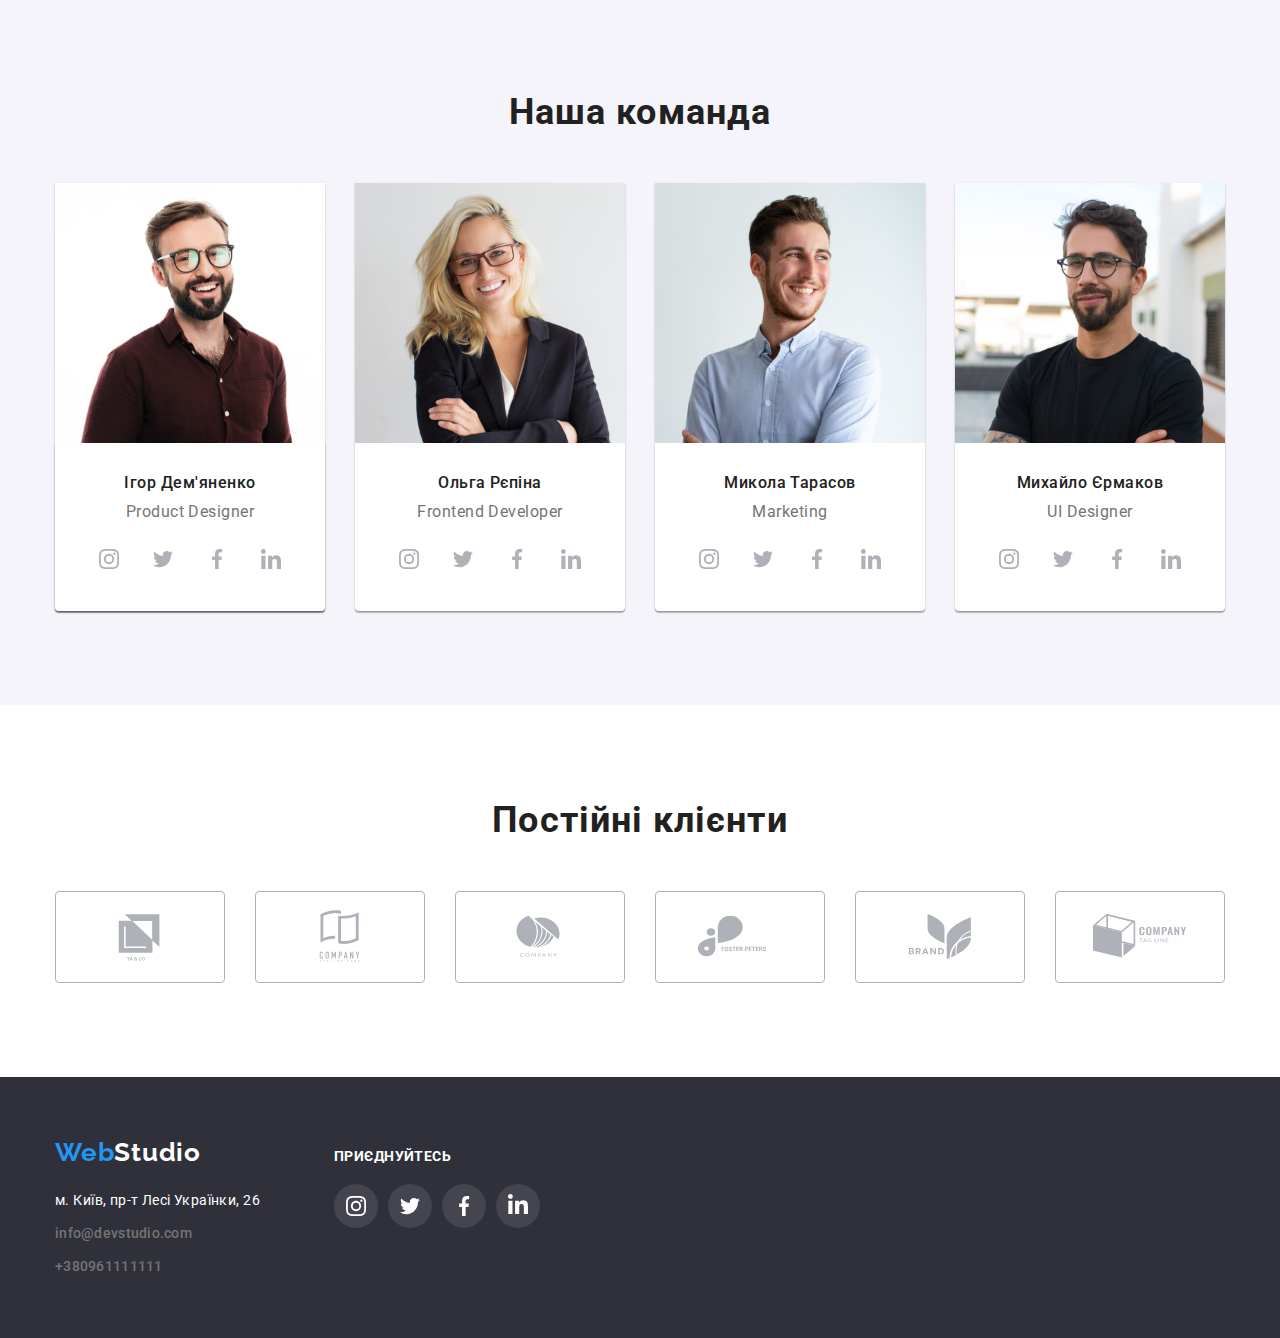
==== commit 66ce0863: "21/10" ====
--- a/index.html
+++ b/index.html
@@ -1,452 +1,381 @@
 <!DOCTYPE html>
 <html lang="uk">
-  <head>
-    <meta charset="UTF-8" />
-    <meta http-equiv="X-UA-Compatible" content="IE=edge" />
-    <meta name="viewport" content="width=device-width, initial-scale=1.0" />
-    <title>Студія</title>
-    <link rel="preconnect" href="https://fonts.googleapis.com" />
-    <link rel="preconnect" href="https://fonts.gstatic.com" crossorigin />
-    <link
-      href="https://fonts.googleapis.com/css2?family=Raleway:wght@700&family=Roboto:wght@400;500;700;900&display=swap"
-      rel="stylesheet"
-    />
-    <link
-      rel="stylesheet"
-      href="https://cdnjs.cloudflare.com/ajax/libs/modern-normalize/1.0.0/modern-normalize.min.css"
-    />
-    <link rel="stylesheet" href="./css/modern-normalize.css" />
-    <link rel="stylesheet" href="./css/styles.css" />
-  </head>
-  <body class="page">
-    <!--Шапка сайта-->
-
-    <header class="header">
-      <div class="container div-header">
-        <nav class="nav">
-          <a href="/index.html" class="logo">
-            <span class="logo-blu">Web</span>Studio</a
-          >
-          <ul class="ul-link">
-            <li class="li-footer">
-              <a href="./index.html" class="link-st-port-cont">Студія</a>
-            </li>
-            <li class="li-footer">
-              <a href="./portfolio.html" class="link-st-port-cont">Портфоліо</a>
-            </li>
-            <li class="li-footer">
-              <a href="./index.html" class="link-st-port-cont">Контакти</a>
-            </li>
-          </ul>
-        </nav>
-        <ul class="ul-link-tel">
+
+<head>
+  <meta charset="UTF-8" />
+  <meta http-equiv="X-UA-Compatible" content="IE=edge" />
+  <meta name="viewport" content="width=device-width, initial-scale=1.0" />
+  <title>Студія</title>
+  <link rel="preconnect" href="https://fonts.googleapis.com" />
+  <link rel="preconnect" href="https://fonts.gstatic.com" crossorigin />
+  <link href="https://fonts.googleapis.com/css2?family=Raleway:wght@700&family=Roboto:wght@400;500;700;900&display=swap"
+    rel="stylesheet" />
+  <link rel="stylesheet"
+    href="https://cdnjs.cloudflare.com/ajax/libs/modern-normalize/1.0.0/modern-normalize.min.css" />
+  <link rel="stylesheet" href="./css/modern-normalize.css" />
+  <link rel="stylesheet" href="./css/styles.css" />
+</head>
+
+<body class="page">
+  <!--Шапка сайта-->
+
+  <header class="header">
+    <div class="container div-header">
+      <nav class="nav">
+        <a href="/index.html" class="logo">
+          <span class="logo-blu">Web</span>Studio</a>
+        <ul class="ul-link">
           <li class="li-footer">
-                        <a href="info@devstudio.com" class="link-mail-tel"
-              ><svg class="list-image" width="16" height="12">
-                <use href="./images/icons.svg#icon-list-hover"
-                ></use>
-              </svg>info@devstudio.com</a
-            >
+            <a href="./index.html" class="link-st-port-cont">Студія</a>
           </li>
           <li class="li-footer">
-              <a href="+380961111111" class="link-mail-tel">
-                <svg class="list-image" width="10" height="16">
-                <use href="./images/icons.svg#icon-telefon"
-                ></use>
-              </svg>+38 096 111 11 11</a>
-          </li>
-        </ul>
-      </div>
-    </header>
-
+            <a href="./portfolio.html" class="link-st-port-cont">Портфоліо</a>
+          </li>
+          <li class="li-footer">
+            <a href="./index.html" class="link-st-port-cont">Контакти</a>
+          </li>
+        </ul>
+      </nav>
+      <ul class="ul-link-tel">
+        <li class="li-footer">
+          <a href="info@devstudio.com" class="link-mail-tel"><svg class="list-image" width="16" height="12">
+              <use href="./images/icons.svg#icon-list-hover"></use>
+            </svg>info@devstudio.com</a>
+        </li>
+        <li class="li-footer">
+          <a href="+380961111111" class="link-mail-tel">
+            <svg class="list-image" width="10" height="16">
+              <use href="./images/icons.svg#icon-telefon"></use>
+            </svg>+38 096 111 11 11</a>
+        </li>
+      </ul>
+    </div>
+  </header>
+
+  <!--основна main -->
+  <main class="main-page">
+    <!--osnovnuy blok-->
+    <section class="section geroi">
+      <div class="container">
+        <h1 class="tekst-main">Ефективні рішення для вашого бізнесу</h1>
+        <button type="button" class="button-blu">Замовити послугу</button>
+      </div>
+    </section>
+    <section class="section-title ">
+      <div class="container ">
+        <ul class="ul-link-detail">
+          <li class="li-detail">
+            <a class="detail-fon">
+              <svg class="detail-image" widht="270" height="120">
+                <use href="./images/icons.svg#icon-antena"></use>
+              </svg>
+            </a>
+            <h2 class="content-text">УВАГА ДО ДЕТАЛЕЙ</h2>
+            <p class="text-main">
+              Ідейні міркування, і навіть початок повсякденної роботи з
+              формування позиції.
+            </p>
+          </li>
+          <li class="li-detail">
+            <a class="detail-fon">
+              <svg class="detail-image" widht="270" height="120">
+                <use href="./images/icons.svg#icon-clock"></use>
+              </svg>
+            </a>
+            <h2 class="content-text">ПУНКТУАЛЬНІСТЬ</h2>
+            <p class="text-main">
+              Завдання організації, особливо рамки і місце навчання кадрів
+              тягне у себе.
+            </p>
+          </li>
+          <li class="li-detail">
+            <a class="detail-fon">
+              <svg class="detail-image" widht="270" height="120">
+                <use class="detail-icon" href="./images/icons.svg#icon-diagram"></use>
+              </svg>
+            </a>
+            <h2 class="content-text">ПЛАНУВАННЯ</h2>
+            <p class="text-main">
+              Так само консультація з широким активом значною мірою зумовлює.
+            </p>
+          </li>
+          <li class="li-detail">
+            <a class="detail-fon">
+              <svg class="detail-image" widht="270" height="120">
+                <use class="detail-icon" href="./images/icons.svg#icon-astronaut"></use>
+              </svg>
+            </a>
+            <h2 class="content-text">СУЧАСНІ ТЕХНОЛОГІЇ</h2>
+            <p class="text-main">
+              Значимість цих проблем настільки очевидна, що реалізація
+              планових завдань.
+            </p>
+          </li>
+        </ul>
+      </div>
+    </section>
+    <section class="section-foto">
+      <div class="container">
+        <h2 class="head-text">Чим ми займаємося</h2>
+        <ul class="ul-link-foto">
+          <li>
+            <img src="./images/img.jpg" alt=" foto work1" width="370" class="foto1" />
+          </li>
+          <li>
+            <img src="./images/img2.jpg" alt="foto work2" width="370" class="foto1" />
+          </li>
+          <li>
+            <img src="./images/img3.jpg" alt="foto work3" width="370" class="foto1" />
+          </li>
+        </ul>
+      </div>
+    </section>
+    <section class="section-comand">
+      <div class="container">
+        <h2 class="head-text">Наша команда</h2>
+        <ul class="ul-link4">
+          <li class="li-comands">
+            <img src="./images/fotocomands1.jpg" alt="foto komands1" width="270" class="foto2" />
+            <div class="li-comands">
+              <h3 class="name">Ігор Дем'яненко</h3>
+              <p class="text-name">Product Designer</p>
+              <ul class="social-line">
+                <li>
+                  <a class="social"  >
+                    <svg class="comand-image"href=""widht="44" height="44">
+                      <use  href="./images/icons.svg#icon-instagram"></use>
+                    </svg>
+                  </a>
+                </li>
+                <li >
+                  <a href=""class="social">
+                    <svg class="comand-image" widht="44" height="44">
+                      <use class="comand-icon" href="./images/icons.svg#icon-twitter"></use>
+                    </svg>
+                  </a>
+                </li>
+                <li >
+                  <a href=""class="social">
+                    <svg class="comand-image" widht="44" height="44">
+                      <use class="comand-icon" href="./images/icons.svg#icon-facebook"></use>
+                    </svg>
+                  </a>
+                </li>
+                <li >
+                  <a href=""class="social">
+                    <svg class="comand-image" widht="44" height="44">
+                      <use class="comand-icon" href="./images/icons.svg#icon-linkedin"></use>
+                    </svg>
+                  </a>
+                </li>
+              </ul>
+            </div>
+          </li>
+          <li class="li-comands">
+            <img src="./images/fotocomands2.jpg" alt="foto comands2" width="270" class="foto2" />
+            <h3 class="name">Ольга Рєпіна</h3>
+            <p class="text-name">Frontend Developer</p>
+            <ul class="social-line">
+              <li >
+                  <a href=""class="social">
+                  <svg class="comand-image" widht="44" height="44">
+                    <use class="comand-icon" href="./images/icons.svg#icon-instagram"></use>
+                  </svg>
+                </a>
+              </li>
+              <li >
+                  <a href=""class="social">
+                  <svg class="comand-image" widht="44" height="44">
+                    <use class="comand-icon" href="./images/icons.svg#icon-twitter"></use>
+                  </svg>
+                </a>
+              </li>
+              <li >
+                  <a href=""class="social">
+                  <svg class="comand-image" widht="44" height="44">
+                    <use class="comand-icon" href="./images/icons.svg#icon-facebook"></use>
+                  </svg>
+                </a>
+              </li>
+              <li >
+                  <a href=""class="social">
+                  <svg class="comand-image" widht="44" height="44">
+                    <use class="comand-icon" href="./images/icons.svg#icon-linkedin"></use>
+                  </svg>
+                </a>
+              </li>
+            </ul>
+          </li>
+          <li class="li-comands">
+            <img src="./images/fotocomands3.jpg" alt="foto comands3" width="270" class="foto2" />
+            <h3 class="name">Микола Тарасов</h3>
+            <p class="text-name">Marketing</p>
+            <ul class="social-line">
+              <li >
+                  <a href=""class="social">
+                  <svg class="comand-image" widht="44" height="44">
+                    <use class="comand-icon" href="./images/icons.svg#icon-instagram"></use>
+                  </svg>
+                </a>
+              </li>
+              <li >
+                  <a href=""class="social">
+                  <svg class="comand-image" widht="44" height="44">
+                    <use class="comand-icon" href="./images/icons.svg#icon-twitter"></use>
+                  </svg>
+                </a>
+              </li>
+              <li>
+                  <a href=""class="social">
+                  <svg class="comand-image" widht="44" height="44">
+                    <use class="comand-icon" href="./images/icons.svg#icon-facebook"></use>
+                  </svg>
+                </a>
+              </li>
+              <li >
+                  <a href=""class="social">
+                  <svg class="comand-image" widht="44" height="44">
+                    <use class="comand-icon" href="./images/icons.svg#icon-linkedin"></use>
+                  </svg>
+                </a>
+              </li>
+            </ul>
+          </li>
+          <li class="li-comands">
+            <img src="./images/fotocomands4.jpg" alt="foto comands4" width="270" class="foto2" />
+            <h3 class="name">Михайло Єрмаков</h3>
+            <p class="text-name">UI Designer</p>
+            <ul class="social-line">
+              <li >
+                  <a href=""class="social">
+                  <svg class="comand-image" widht="44" height="44">
+                    <use class="comand-icon" href="./images/icons.svg#icon-instagram"></use>
+                  </svg>
+                </a>
+              </li>
+              <li >
+                  <a href=""class="social">
+                  <svg class="comand-image" widht="44" height="44">
+                    <use class="comand-icon" href="./images/icons.svg#icon-twitter"></use>
+                  </svg>
+                </a>
+              </li>
+              <li >
+                  <a href=""class="social">
+                  <svg class="comand-image" widht="44" height="44">
+                    <use class="comand-icon" href="./images/icons.svg#icon-facebook"></use>
+                  </svg>
+                </a>
+              </li>
+              <li >
+                <a href=""class="social">
+                  <svg class="comand-image" widht="44" height="44">
+                    <use class="comand-icon" href="./images/icons.svg#icon-linkedin"></use>
+                  </svg>
+                </a>
+              </li>
+            </ul>
+          </li>
+        </ul>
+      </div>
+    </section>
+
+    <!-- new sections klient -->
+    
+    <section class="klient">
+      <div class="container">
+        <h2 class="text-klient">Постійні клієнти</h2>
+        <ul class="klient-ul-icon">
+          <li class="iconli">
+            <a href="" class="ul-klient">
+              <svg class="klient-image" widht="106" height="60">
+                <use href="./images/icons.svg#icon-Logo"></use>
+              </svg>
+            </a>
+          </li>
+          <li class="iconli">
+            <a href="" class="ul-klient">
+              <svg class="klient-image" widht="106" height="60">
+                <use href="./images/icons.svg#icon-Logo2"></use>
+              </svg>
+            </a>
+          </li>
+          <li class="iconli">
+            <a href="" class="ul-klient">
+              <svg class="klient-image" widht="106" height="60">
+                <use href="./images/icons.svg#icon-Logo3"></use>
+              </svg>
+            </a>
+          </li>
+          <li class="iconli">
+            <a href="" class="ul-klient">
+              <svg class="klient-image" widht="106" height="60">
+                <use href="./images/icons.svg#icon-Logo4"></use>
+              </svg>
+            </a>
+          </li>
+          <li class="iconli">
+            <a href="" class="ul-klient">
+              <svg class="klient-image" widht="106" height="60">
+                <use href="./images/icons.svg#icon-Logo5"></use>
+              </svg>
+            </a>
+          </li>
+          <li class="iconli">
+            <a href="" class="ul-klient">
+              <svg class="klient-image" widht="106" height="60">
+                <use href="./images/icons.svg#icon-Logo6"></use>
+              </svg>
+            </a>
+          </li>
+        </ul>
+      </div>
+    </section>
     <!--основна main -->
-    <main class="main-page">
-      <!--osnovnuy blok-->
-      <section class="section geroi">
-        <div class="container">
-          <h1 class="tekst-main">Ефективні рішення для вашого бізнесу</h1>
-          <button type="button" class="button-blu">Замовити послугу</button>
-        </div>
-      </section>
-      <section class="section-title ">
-        <div class="container ">
-          <ul class="ul-link-detail">
-            <li class="li-detail">
-              <div class="detail-fon" >
-                <svg class="detail-image" widht="270" height="120">
-                  <use href="./images/icons.svg#icon-antena"
-                  ></use>
-                </svg>
-              </div>
-              <h2 class="content-text">УВАГА ДО ДЕТАЛЕЙ</h2>
-              <p class="text-main">
-                Ідейні міркування, і навіть початок повсякденної роботи з
-                формування позиції.
-              </p>
-            </li>
-            <li class="li-detail">
-              <div class="detail-fon" >
-                <svg class="detail-image" widht="270" height="120">
-                  <use    href="./images/icons.svg#icon-clock"
-                  ></use>
-                </svg>
-              </div>
-              <h2 class="content-text">ПУНКТУАЛЬНІСТЬ</h2>
-              <p class="text-main">
-                Завдання організації, особливо рамки і місце навчання кадрів
-                тягне у себе.
-              </p>
-            </li>
-            <li class="li-detail">
-              <div class="detail-fon" >
-                <svg class="detail-image" widht="270" height="120">
-                  <use
-                    class="detail-icon"
-                    href="./images/icons.svg#icon-diagram"
-                  ></use>
-                </svg>
-              </div>
-              <h2 class="content-text">ПЛАНУВАННЯ</h2>
-              <p class="text-main">
-                Так само консультація з широким активом значною мірою зумовлює.
-              </p>
-            </li>
-            <li class="li-detail">
-              <div class="detail-fon" >
-                <svg class="detail-image" widht="270" height="120">
-                  <use
-                    class="detail-icon"
-                    href="./images/icons.svg#icon-astronaut"
-                  ></use>
-                </svg>
-              </div>
-              <h2 class="content-text">СУЧАСНІ ТЕХНОЛОГІЇ</h2>
-              <p class="text-main">
-                Значимість цих проблем настільки очевидна, що реалізація
-                планових завдань.
-              </p>
-            </li>
-          </ul>
-        </div>
-      </section>
-      <section class="section-foto">
-        <div class="container">
-          <h2 class="head-text">Чим ми займаємося</h2>
-          <ul class="ul-link-foto">
-            <li>
-              <img
-                src="./images/img.jpg"
-                alt=" foto work1"
-                width="370"
-                class="foto1"
-              />
-            </li>
-            <li>
-              <img
-                src="./images/img2.jpg"
-                alt="foto work2"
-                width="370"
-                class="foto1"
-              />
-            </li>
-            <li>
-              <img
-                src="./images/img3.jpg"
-                alt="foto work3"
-                width="370"
-                class="foto1"
-              />
-            </li>
-          </ul>
-        </div>
-      </section>
-      <section class="section-comand">
-        <div class="container">
-          <h2 class="head-text">Наша команда</h2>
-          <ul class="ul-link4">
-            <li class="li-comands">
-              <img
-                src="./images/fotocomands1.jpg"
-                alt="foto komands1"
-                width="270"
-                class="foto2"
-              />
-              <div class="li-comands">
-                <h3 class="name">Ігор Дем'яненко</h3>
-                <p class="text-name">Product Designer</p>
-                <div class="social-line">
-                  <div class="social" >
-                    <svg class="comand-image"widht="44" height="44">
-                      <use
-                        href="./images/icons.svg#icon-instagram"
-                      ></use>
-                    </svg>
-                  </div>
-                  <div class="social">
-                    <svg class="comand-image"  widht="44" height="44">
-                      <use
-                        href="./images/icons.svg#icon-twitter"
-                      ></use>
-                    </svg>
-                  </div>
-                  <div class="social" >
-                    <svg class="comand-image" widht="44" height="44">
-                      <use
-                        href="./images/icons.svg#icon-facebook"
-                      ></use>
-                    </svg>
-                  </div>
-                  <div class="social" >
-                    <svg class="comand-image" widht="44" height="44">
-                      <use
-                        href="./images/icons.svg#icon-linkedin"
-                      ></use>
-                    </svg>
-                  </div>
-                </div>
-              </div>
-            </li>
-            <li class="li-comands">
-              <img
-                src="./images/fotocomands2.jpg"
-                alt="foto comands2"
-                width="270"
-                class="foto2"
-              />
-              <h3 class="name">Ольга Рєпіна</h3>
-              <p class="text-name">Frontend Developer</p>
-              <div class="social-line">
-                <div class="social" widht="44" height="44">
-                  <svg class="comand-image">
-                    <use
-                      class="comand-icon"
-                      href="./images/icons.svg#icon-instagram"
-                    ></use>
-                  </svg>
-                </div>
-                <div class="social" widht="44" height="44">
-                  <svg class="comand-image" widht="20" height="20">
-                    <use
-                      class="comand-icon"
-                      href="./images/icons.svg#icon-twitter"
-                    ></use>
-                  </svg>
-                </div>
-                <div class="social" widht="44" height="44">
-                  <svg class="comand-image" widht="20" height="20">
-                    <use
-                      class="comand-icon"
-                      href="./images/icons.svg#icon-facebook"
-                    ></use>
-                  </svg>
-                </div>
-                <div class="social" widht="44" height="44">
-                  <svg class="comand-image" widht="20" height="20">
-                    <use
-                      class="comand-icon"
-                      href="./images/icons.svg#icon-linkedin"
-                    ></use>
-                  </svg>
-                </div>
-              </div>
-            </li>
-            <li class="li-comands">
-              <img
-                src="./images/fotocomands3.jpg"
-                alt="foto comands3"
-                width="270"
-                class="foto2"
-              />
-              <h3 class="name">Микола Тарасов</h3>
-              <p class="text-name">Marketing</p>
-              <div class="social-line">
-                <div class="social" widht="44" height="44">
-                  <svg class="comand-image">
-                    <use
-                      class="comand-icon"
-                      href="./images/icons.svg#icon-instagram"
-                    ></use>
-                  </svg>
-                </div>
-                <div class="social" widht="44" height="44">
-                  <svg class="comand-image" widht="20" height="20">
-                    <use
-                      class="comand-icon"
-                      href="./images/icons.svg#icon-twitter"
-                    ></use>
-                  </svg>
-                </div>
-                <div class="social" widht="44" height="44">
-                  <svg class="comand-image" widht="20" height="20">
-                    <use
-                      class="comand-icon"
-                      href="./images/icons.svg#icon-facebook"
-                    ></use>
-                  </svg>
-                </div>
-                <div class="social" widht="44" height="44">
-                  <svg class="comand-image" widht="20" height="20">
-                    <use
-                      class="comand-icon"
-                      href="./images/icons.svg#icon-linkedin"
-                    ></use>
-                  </svg>
-                </div>
-              </div>
-            </li>
-            <li class="li-comands">
-              <img
-                src="./images/fotocomands4.jpg"
-                alt="foto comands4"
-                width="270"
-                class="foto2"
-              />
-              <h3 class="name">Михайло Єрмаков</h3>
-              <p class="text-name">UI Designer</p>
-              <div class="social-line">
-                <div class="social" widht="44" height="44">
-                  <svg class="comand-image">
-                    <use
-                      class="comand-icon"
-                      href="./images/icons.svg#icon-instagram"
-                    ></use>
-                  </svg>
-                </div>
-                <div class="social" widht="44" height="44">
-                  <svg class="comand-image" widht="20" height="20">
-                    <use
-                      class="comand-icon"
-                      href="./images/icons.svg#icon-twitter"
-                    ></use>
-                  </svg>
-                </div>
-                <div class="social" widht="44" height="44">
-                  <svg class="comand-image" widht="20" height="20">
-                    <use
-                      class="comand-icon"
-                      href="./images/icons.svg#icon-facebook"
-                    ></use>
-                  </svg>
-                </div>
-                <div class="social" widht="44" height="44">
-                  <svg class="comand-image" widht="20" height="20">
-                    <use
-                      class="comand-icon"
-                      href="./images/icons.svg#icon-linkedin"
-                    ></use>
-                  </svg>
-                </div>
-              </div>
-            </li>
-          </ul>
-        </div>
-      </section>
-      <!-- new sections -->
-      <section class="klient">
-        <div class="container">
-          <h2 class="text-klient">Постійні клієнти</h2>
-          <ul class="klient-ul-icon">
-            <li class="iconli">
-              <a href="" class="ul-klient">
-                <svg class="klient-image" widht="106" height="60">
-                  <use href="./images/icons.svg#icon-Logo"
-                  ></use>
-                </svg>
-              </a>
-            </li>
-            <li class="iconli">
-              <a href="" class="ul-klient">
-                <svg class="klient-image" widht="106" height="60">
-                  <use href="./images/icons.svg#icon-Logo2"
-                  ></use>
-                </svg>
-              </a>
-            </li>
-            <li class="iconli">
-              <a href="" class="ul-klient">
-                <svg class="klient-image" widht="106" height="60">
-                  <use href="./images/icons.svg#icon-Logo3"
-                  ></use>
-                </svg>
-              </a>
-            </li>
-            <li class="iconli">
-              <a href="" class="ul-klient">
-                <svg class="klient-image" widht="106" height="60">
-                  <use href="./images/icons.svg#icon-Logo4"
-                  ></use>
-                </svg>
-              </a>
-            </li>
-            <li class="iconli">
-              <a href="" class="ul-klient">
-                <svg class="klient-image" widht="106" height="60">
-                  <use href="./images/icons.svg#icon-Logo5"
-                  ></use>
-                </svg>
-              </a>
-            </li>
-            <li class="iconli">
-              <a href="" class="ul-klient">
-                <svg class="klient-image" widht="106" height="60">
-                  <use href="./images/icons.svg#icon-Logo6"
-                  ></use>
-                </svg>
-              </a>
-            </li>
-          </ul>
-        </div>
-      </section>
-      <!--основна main -->
-    </main>
-    <!-- нижня частина footer>-->
-    <footer class="footer">
-      <div class="container">
-        <div class="div-logo-footer">
-          <a href="/index.html" class="logo2">
+  </main>
+  <!-- нижня частина footer>-->
+  <footer class="footer">
+    <div class="container">
+      <div class="div-logo-footer">
+        <a href="/index.html" class="logo2">
           <span class="logo-blu">Web</span>Studio</a>
-          <address class="adress">
+        <address class="adress">
           <ul class="ul-link3">
             <li>
-              <a
-                class="address"
-                href="https://www.google.com/maps/d/u/0/viewer?mid=10uSM3H-mIU3GznYo2szRIEphczw&msa=0&ll=50.42732700000004%2C30.538092&z=17"
-                >м. Київ, пр-т Лесі Українки, 26</a
-              >
+              <a class="address"
+                href="https://www.google.com/maps/d/u/0/viewer?mid=10uSM3H-mIU3GznYo2szRIEphczw&msa=0&ll=50.42732700000004%2C30.538092&z=17">м.
+                Київ, пр-т Лесі Українки, 26</a>
             </li>
             <li class="mail-footer">
-              <a href="info@devstudio.com" class="link-mail-tel"
-                >info@devstudio.com</a
-              >
+              <a href="info@devstudio.com" class="link-mail-tel-foot">info@devstudio.com</a>
             </li>
             <li class="tel-fotter">
-              <a href="+380961111111" class="link-mail-tel">+380961111111</a>
+              <a href="+380961111111" class="link-mail-tel-foot">+380961111111</a>
             </li>
           </ul>
         </address>
       </div>
       <div class="social-footer">
-          <p class="footer-title">Приєднуйтесь</p>
-          <ul class="ul-social-footer">
-            <li class="li-footer-social"><a href="">
-              <svg class="social-image-footer" widht="44" height="44" >
-                                  <use href="./images/icons.svg#icon-instagram2"
-                  ></use>
-                </svg></a></li>
-            <li class="li-footer-social"><a href=""><svg class="social-image-footer" widht="44" height="44">
-                  <use href="./images/icons.svg#icon-twitter2"
-                  ></use>
-                </svg></a></li>
-            <li class="li-footer-social"><a href=""><svg class="social-image-footer" widht="44" height="44">
-                  <use href="./images/icons.svg#icon-facebook2"
-                  ></use>
-                </svg></a></li>
-            <li class="li-footer-social"><a href=""><svg class="social-image-footer" widht="44" height="44">
-                  <use href="./images/icons.svg#icon-linkedin2"
-                  ></use>
-                </svg></a></li>
-          </ul>
-        </div>
-    </footer>
-  </body>
-</html>
+        <p class="footer-title">Приєднуйтесь</p>
+        <ul class="ul-social-footer">
+          <li>
+            <a class="li-footer-social" href="">
+              <svg class="social-image-footer" widht="44" height="44">
+                <use href="./images/icons.svg#icon-instagram2"></use>
+              </svg></a>
+          </li>
+          <li><a class="li-footer-social" href=""><svg class="social-image-footer" widht="44" height="44">
+                <use href="./images/icons.svg#icon-twitter2"></use>
+              </svg></a></li>
+          <li><a class="li-footer-social" href=""><svg class="social-image-footer" widht="44" height="44">
+                <use href="./images/icons.svg#icon-facebook2"></use>
+              </svg></a></li>
+          <li class="li-footer-social"><a href=""><svg class="social-image-footer" widht="44" height="44">
+                <use href="./images/icons.svg#icon-linkedin2"></use>
+              </svg></a></li>
+        </ul>
+      </div>
+  </footer>
+</body>
+
+</html>--- a/css/styles.css
+++ b/css/styles.css
@@ -96,11 +96,13 @@
   display: inline-flex;
   justify-content: center;
   align-items: center;
-
   margin-right: 10px;
 }
 
 .link-mail-tel {
+  display: flex;
+  justify-content: center;
+  align-items: center;
   font-style: normal;
   font-weight: 500;
   font-size: 14px;
@@ -147,16 +149,19 @@
   margin-right: auto;
   background-image: linear-gradient(
       rgba(47, 48, 58, 0.4),
-      rgba(47, 48, 58, 0.8)
+      rgba(47, 48, 58, 0.4)
     ),
     url(../images/Img-geroi.jpg);
   background-position: center;
+  background-repeat: no-repeat;
+  background-size: cover;
 }
 .section-title {
   padding-bottom: 94px;
   padding-top: 94px;
   background-color: #ffffff;
 }
+
 .detail-fon {
   display: flex;
   width: 270px;
@@ -166,6 +171,7 @@
   margin-bottom: 30px;
   margin-right: 0px;
   background: #f5f4fa;
+  fill: #2196f3;
 }
 .detail-image {
   display: flex;
@@ -173,14 +179,10 @@
   height: 70px;
   border-radius: 4px;
 }
-.detail-icon {
-  display: flex;
-  width: 70px;
-  height: 70px;
-}
-.detail-fon:hover,
-.detail-fon:focus {
-  fill: #2196f3;
+
+.detail-image:focus {
+  background-color: #2196f3;
+  fill: #ffffff;
 }
 .section-foto {
   padding-bottom: 94px;
@@ -294,7 +296,6 @@
   color: #212121;
   margin-bottom: 10px;
   padding-top: 30px;
-  margin-bottom: 10px;
   display: flex;
   justify-content: center;
 }
@@ -303,6 +304,7 @@
   font-weight: 400;
   font-size: 16px;
   line-height: 19px;
+  margin-bottom: 16px;
   letter-spacing: 0.03em;
   color: #757575;
   display: flex;
@@ -326,6 +328,20 @@
 .tel-footer {
   margin-bottom: 75px;
 }
+.link-mail-tel-foot {
+  font-style: normal;
+  font-weight: 500;
+  font-size: 14px;
+  line-height: 16px;
+  letter-spacing: 0.02em;
+  color: #757575;
+  text-decoration: none;
+}
+
+.link-mail-tel-foot:hover,
+.link-mail-tel-foot:focus {
+  color: #2196f3;
+}
 .adress {
   margin-bottom: 0px;
   padding: 0px;
@@ -333,6 +349,7 @@
 .ul-link3 {
   display: flex;
   flex-direction: column;
+  align-items: flex-start;
   gap: 9px;
   font-style: normal;
   font-weight: 400;
@@ -382,8 +399,9 @@
   color: #ffffff;
 }
 .li-foto:hover,
-.li-foto:focus{
-  box-shadow: 0px 1px 1px rgba(0, 0, 0, 0.12), 0px 4px 4px rgba(0, 0, 0, 0.06), 1px 4px 6px rgba(0, 0, 0, 0.16);
+.li-foto:focus {
+  box-shadow: 0px 1px 1px rgba(0, 0, 0, 0.12), 0px 4px 4px rgba(0, 0, 0, 0.06),
+    1px 4px 6px rgba(0, 0, 0, 0.16);
 }
 
 .namefoto {
@@ -420,24 +438,17 @@
   display: flex;
   justify-content: center;
   align-items: center;
-  margin-top: 16px;
   padding-bottom: 30px;
-  padding-left: 32px;
-  padding-right: 32px;
   gap: 10px;
 }
 .social {
+  display: flex;
   width: 44px;
   height: 44px;
-  display: flex;
   justify-content: center;
   align-content: center;
-  padding-top: 16px;
-  padding-bottom: 30px;
-}
-.comand-image:hover,
-.comand-image:focus {
-  fill: #2196f3;
+  align-items: center;
+  border-radius: 100%;
 }
 .comand-image {
   display: flex;
@@ -445,12 +456,17 @@
   align-items: center;
   width: 20px;
   height: 20px;
-  fill: #afb1b8;
+  fill: rgba(175, 177, 184, 1);
+}
+
+.social:hover,
+.social:focus {
+  background-color: #2196f3;
+  fill: #ffffff;
 }
 
 .klient {
   display: flex;
-
   padding-bottom: 94px;
   padding-top: 94px;
   background-color: #ffffff;
@@ -470,11 +486,7 @@
   align-items: center;
   gap: 30px;
 }
-.iconli:hover,
-.iconli:focus .klient-image {
-  fill: #2196f3;
-  border-color: #2196f3;
-}
+ 
 .ul-klient:hover,
 .ul-klient:focus {
   border: 1px solid #2196f3;
@@ -487,10 +499,9 @@
   height: 60px;
   fill: #afb1b8;
 }
-.klient-icon:hover {
-  display: flex;
-  fill: #2196f3;
-}
+ .klient-image:hover{
+fill: #2196f3;
+ }
 .text-klient {
   display: flex;
   justify-content: center;
@@ -570,9 +581,10 @@
   width: 44px;
   height: 44px;
   background: rgba(255, 255, 255, 0.1);
-}
-.social-image-footer:hover,
-.social-image-footer:focus {
-  fill: #2196f3;
-  
-}
+  border-radius: 100%;
+}
+.li-footer-social:hover,
+.li-footer-social:focus {
+  background-color: #2196f3;
+  fill: #ffffff;
+}
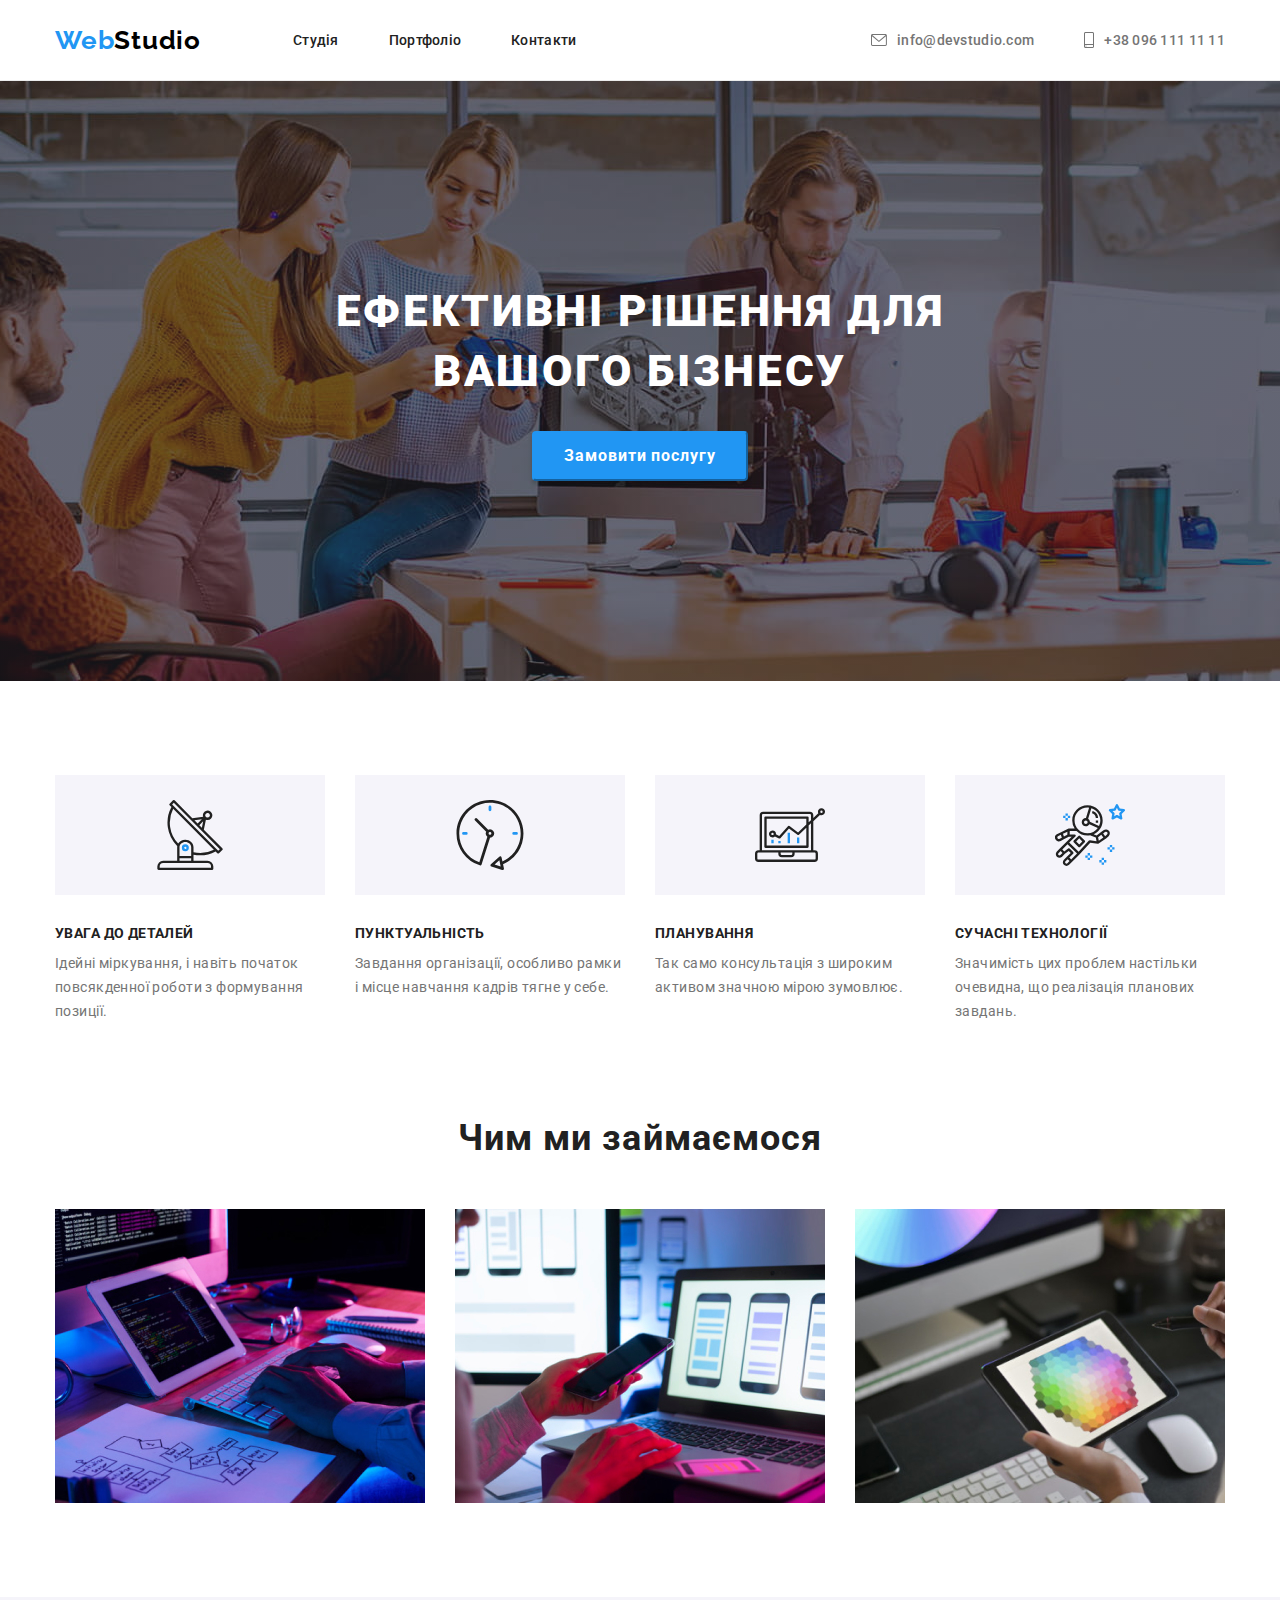
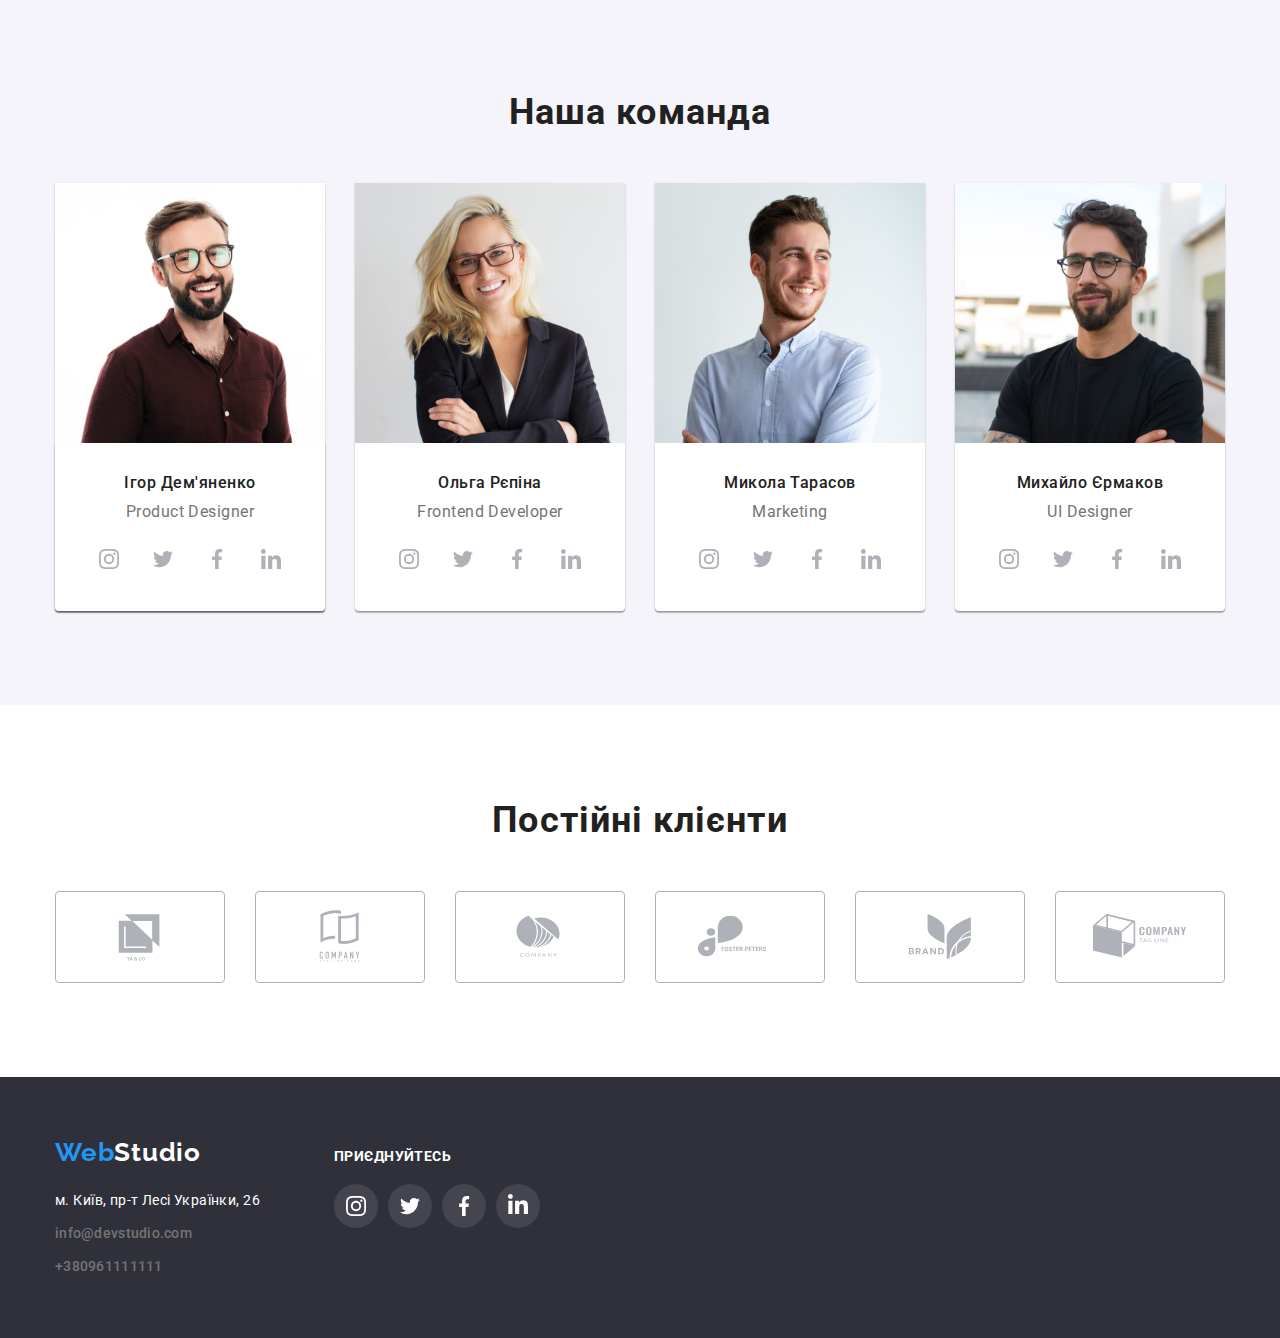
==== commit 163b43f2: "22.10" ====
--- a/index.html
+++ b/index.html
@@ -66,8 +66,8 @@
         <ul class="ul-link-detail">
           <li class="li-detail">
             <a class="detail-fon">
-              <svg class="detail-image" widht="270" height="120">
-                <use href="./images/icons.svg#icon-antena"></use>
+              <svg class="detail-image" widht="70" height="70">
+              <use class="detail-icon" href="./images/icons.svg#icon-antenna"></use>
               </svg>
             </a>
             <h2 class="content-text">УВАГА ДО ДЕТАЛЕЙ</h2>
@@ -78,8 +78,8 @@
           </li>
           <li class="li-detail">
             <a class="detail-fon">
-              <svg class="detail-image" widht="270" height="120">
-                <use href="./images/icons.svg#icon-clock"></use>
+              <svg class="detail-image" widht="70" height="70">
+                <use detail-icon href="./images/icons.svg#icon-clock"></use>
               </svg>
             </a>
             <h2 class="content-text">ПУНКТУАЛЬНІСТЬ</h2>
@@ -90,7 +90,7 @@
           </li>
           <li class="li-detail">
             <a class="detail-fon">
-              <svg class="detail-image" widht="270" height="120">
+              <svg class="detail-image" widht="70" height="70">
                 <use class="detail-icon" href="./images/icons.svg#icon-diagram"></use>
               </svg>
             </a>
@@ -101,8 +101,8 @@
           </li>
           <li class="li-detail">
             <a class="detail-fon">
-              <svg class="detail-image" widht="270" height="120">
-                <use class="detail-icon" href="./images/icons.svg#icon-astronaut"></use>
+              <svg class="detail-image" widht="70" height="70">
+                <use  href="./images/icons.svg#icon-astronaut"></use>
               </svg>
             </a>
             <h2 class="content-text">СУЧАСНІ ТЕХНОЛОГІЇ</h2>
--- a/css/styles.css
+++ b/css/styles.css
@@ -10,8 +10,7 @@
   list-style: none;
   margin-bottom: 0px;
   margin-top: 0px;
-  padding: 0px;
-}
+  padding: 0px; }
 
 img {
   display: block;
@@ -171,18 +170,17 @@
   margin-bottom: 30px;
   margin-right: 0px;
   background: #f5f4fa;
-  fill: #2196f3;
 }
 .detail-image {
   display: flex;
   width: 70px;
   height: 70px;
   border-radius: 4px;
-}
-
-.detail-image:focus {
-  background-color: #2196f3;
-  fill: #ffffff;
+
+}
+
+.icon-blu{
+  fill:#2196f3;
 }
 .section-foto {
   padding-bottom: 94px;
@@ -398,8 +396,8 @@
     0px 2px 2px rgba(0, 0, 0, 0.12);
   color: #ffffff;
 }
-.li-foto:hover,
-.li-foto:focus {
+.li-foto-link:hover .div-foto,
+.li-foto-link:focus .div-foto {
   box-shadow: 0px 1px 1px rgba(0, 0, 0, 0.12), 0px 4px 4px rgba(0, 0, 0, 0.06),
     1px 4px 6px rgba(0, 0, 0, 0.16);
 }
@@ -462,9 +460,11 @@
 .social:hover,
 .social:focus {
   background-color: #2196f3;
-  fill: #ffffff;
-}
-
+}
+.social:hover .comand-image,
+.social:focus .comand-image {
+ fill: #ffffff;
+}
 .klient {
   display: flex;
   padding-bottom: 94px;
@@ -490,18 +490,19 @@
 .ul-klient:hover,
 .ul-klient:focus {
   border: 1px solid #2196f3;
+}
+
+.ul-klient:hover .klient-image,
+.ul-klient:focus .klient-image {
   fill: #2196f3;
 }
-
 .klient-image {
   display: flex;
   width: 106px;
   height: 60px;
   fill: #afb1b8;
 }
- .klient-image:hover{
-fill: #2196f3;
- }
+
 .text-klient {
   display: flex;
   justify-content: center;
@@ -565,7 +566,7 @@
 .social-footer {
   display: inline-flex;
   flex-direction: column;
-  padding-left: 70px;
+  margin-left: 70px;
   gap: 20px;
 }
 .social-image-footer {
@@ -586,5 +587,4 @@
 .li-footer-social:hover,
 .li-footer-social:focus {
   background-color: #2196f3;
-  fill: #ffffff;
-}
+}
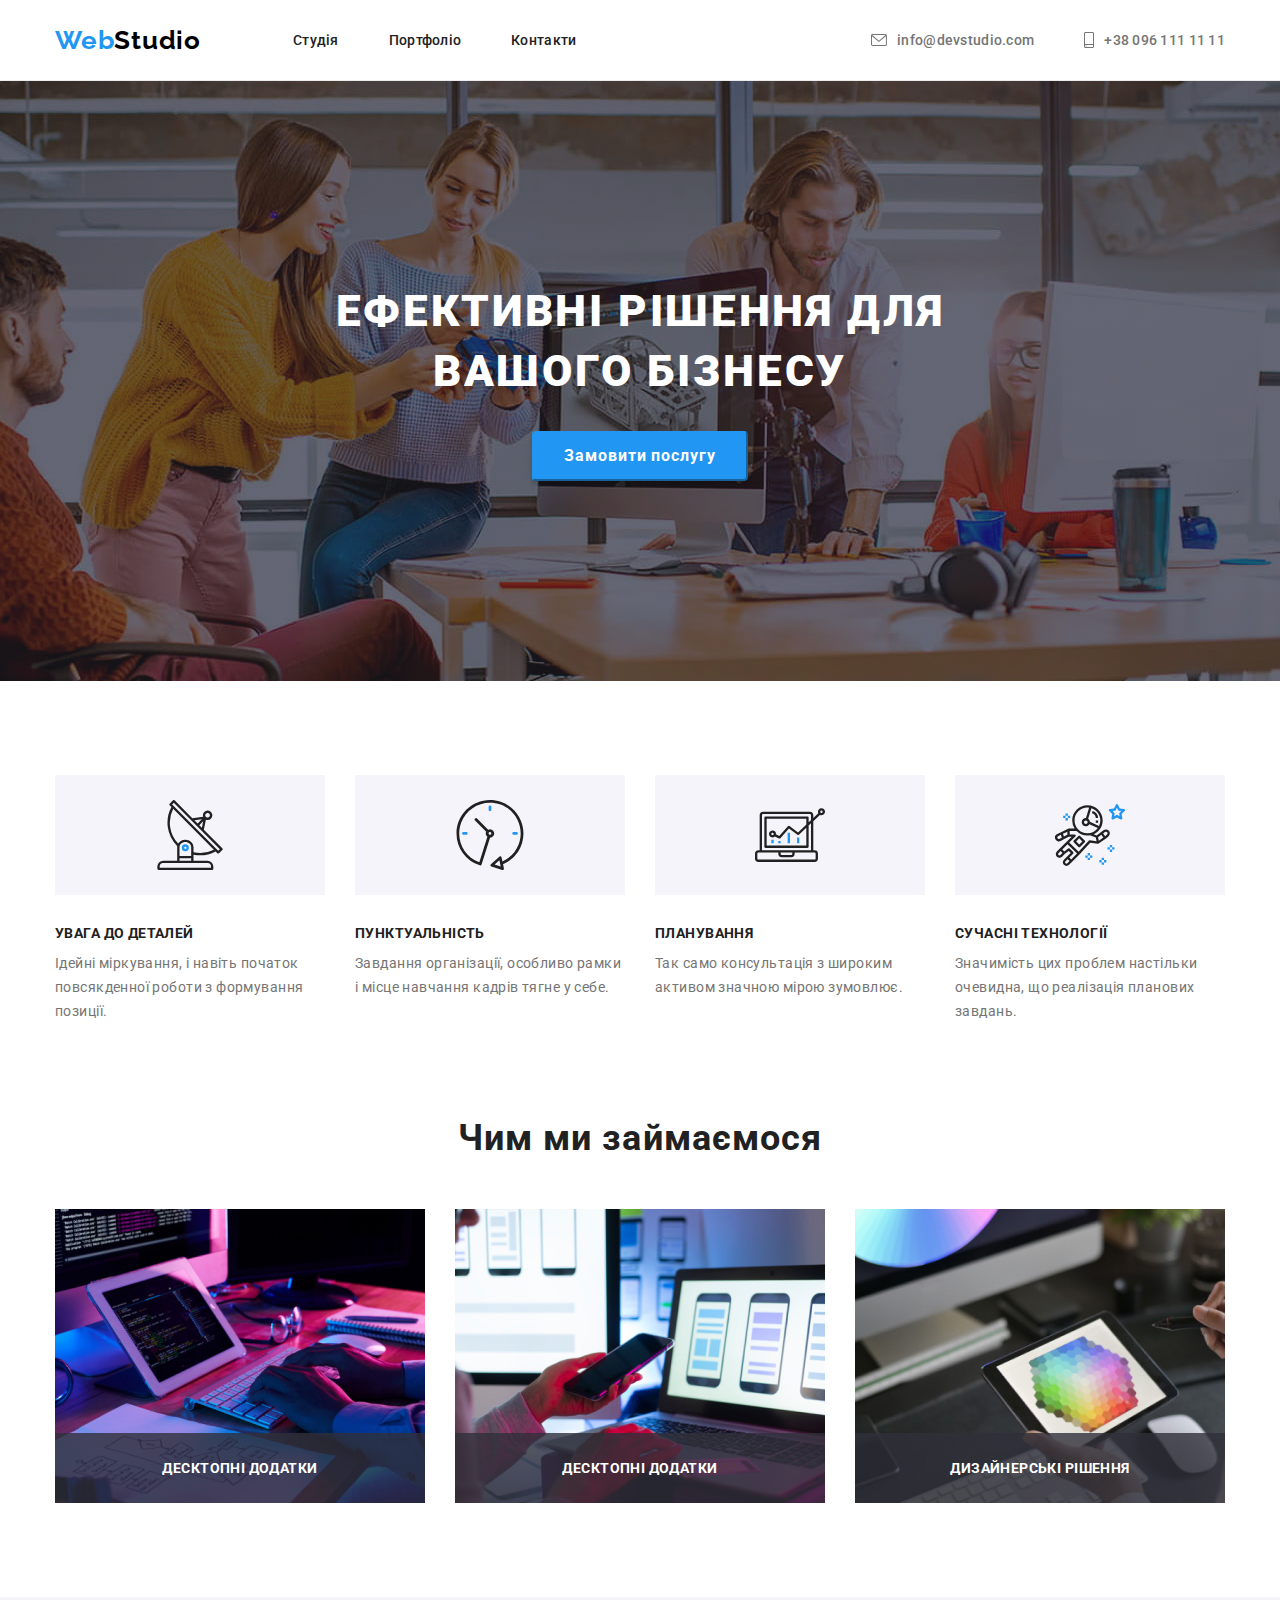
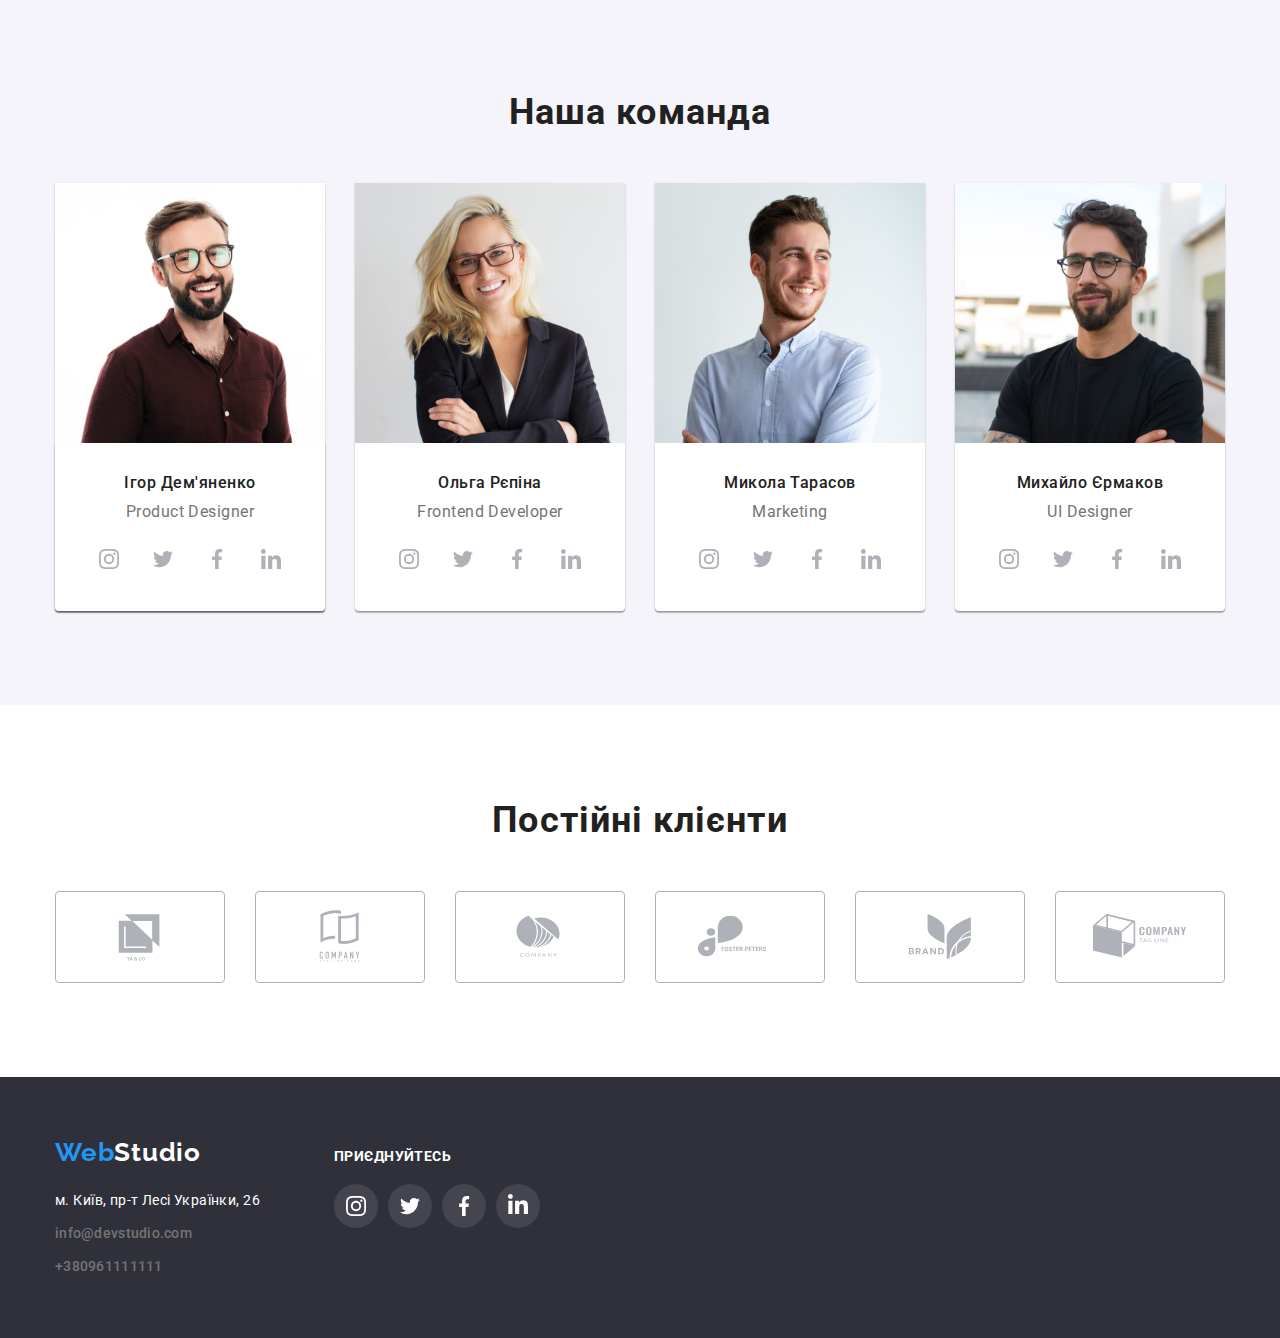
==== commit 805c6326: "23.10 1" ====
--- a/index.html
+++ b/index.html
@@ -118,14 +118,20 @@
       <div class="container">
         <h2 class="head-text">Чим ми займаємося</h2>
         <ul class="ul-link-foto">
-          <li>
-            <img src="./images/img.jpg" alt=" foto work1" width="370" class="foto1" />
-          </li>
-          <li>
-            <img src="./images/img2.jpg" alt="foto work2" width="370" class="foto1" />
-          </li>
-          <li>
-            <img src="./images/img3.jpg" alt="foto work3" width="370" class="foto1" />
+          <li class="li-section">
+            <div class="fon-section text-section">
+            <img src="./images/img.jpg" alt=" foto work1" width="370"  />
+          </div>
+        </li>
+          <li class="li-section">
+            <div class="fon-section">
+            <img src="./images/img2.jpg" alt="foto work2" width="370"  />
+          </div>
+        </li>
+          <li class="li-section">
+            <div class="text-section">
+            <img src="./images/img3.jpg" alt="foto work3" width="370"  />
+          </div>
           </li>
         </ul>
       </div>
@@ -376,6 +382,7 @@
         </ul>
       </div>
   </footer>
+  <script src="./js/modal.js"></script> 
 </body>
 
 </html>--- a/css/styles.css
+++ b/css/styles.css
@@ -10,7 +10,8 @@
   list-style: none;
   margin-bottom: 0px;
   margin-top: 0px;
-  padding: 0px; }
+  padding: 0px;
+}
 
 img {
   display: block;
@@ -79,13 +80,30 @@
   padding-top: 32px;
   padding-bottom: 32px;
 }
-
+.link-st-port-cont::after {
+  position: absolute;
+  bottom: 0px;
+  right: 0px;
+  display: none;
+  content: "";
+  width: 100%;
+  border-radius: 4px;
+  border-bottom: 4px solid #2196f3;
+}
+.link-st-port-cont:hover::after {
+  display: block;
+  transition-duration: 250ms;
+  transition-timing-function: cubic-bezier(0.4, 0, 0.2, 1);
+}
 .link-st-port-cont:hover,
 :focus {
   color: #2196f3;
+  transition-duration: 250ms;
+  transition-timing-function: cubic-bezier(0.4, 0, 0.2, 1);
 }
 
 .li-footer {
+  position: relative;
   display: flex;
   justify-content: center;
   align-items: center;
@@ -131,6 +149,8 @@
 .link-mail-tel:hover,
 .link-mail-tel:focus {
   color: #2196f3;
+  transition-duration: 250ms;
+  transition-timing-function: cubic-bezier(0.4, 0, 0.2, 1);
 }
 
 /* .main-page {} */
@@ -176,17 +196,80 @@
   width: 70px;
   height: 70px;
   border-radius: 4px;
-
-}
-
-.icon-blu{
-  fill:#2196f3;
+}
+
+.icon-blu {
+  fill: #2196f3;
 }
 .section-foto {
   padding-bottom: 94px;
   background-color: #ffffff;
 }
-
+.li-section {
+  position: relative;
+}
+
+.text-section::after{
+  display: flex;
+    position: absolute;
+    justify-content: center;
+    align-items: center;
+    content: "Дизайнерські рішення";
+    width: 370px;
+    height: 70px;
+    bottom: 0px;
+    z-index: 1;
+    background-color: rgba(47, 48, 58, 0.8);
+    font-style: normal;
+    font-weight: 700;
+    font-size: 14px;
+    line-height: 16px;
+    text-align: center;
+    letter-spacing: 0.03em;
+    text-transform: uppercase;
+    color: rgba(255, 255, 255, 1);
+
+}
+.fon-section::after {
+  display: flex;
+  position: absolute;
+  justify-content: center;
+  align-items: center;
+  content: "Десктопні додатки";
+  width: 370px;
+  height: 70px;
+  bottom: 0px;
+  z-index: 1;
+  background-color: rgba(47, 48, 58, 0.8);
+font-style: normal;
+  font-weight: 700;
+  font-size: 14px;
+  line-height: 16px;
+  text-align: center;
+  letter-spacing: 0.03em;
+  text-transform: uppercase;
+  color: rgba(255, 255, 255, 1);
+}
+.fon-section2::after {
+  display: flex;
+  position: absolute;
+  justify-content: center;
+  align-items: center;
+  content: "Мобільні додатки";
+  width: 370px;
+  height: 70px;
+  bottom: 0px;
+  z-index: 0;
+  background-color: rgba(47, 48, 58, 0.8);
+  font-style: normal;
+  font-weight: 700;
+  font-size: 14px;
+  line-height: 16px;
+  text-align: center;
+  letter-spacing: 0.03em;
+  text-transform: uppercase;
+  color: rgba(255, 255, 255, 1);
+}
 .section-comand {
   padding-top: 94px;
   padding-bottom: 94px;
@@ -339,6 +422,8 @@
 .link-mail-tel-foot:hover,
 .link-mail-tel-foot:focus {
   color: #2196f3;
+  transition-duration: 250ms;
+  transition-timing-function: cubic-bezier(0.4, 0, 0.2, 1);
 }
 .adress {
   margin-bottom: 0px;
@@ -368,6 +453,8 @@
 }
 .address:hover {
   color: #2196f3;
+  transition-duration: 250ms;
+  transition-timing-function: cubic-bezier(0.4, 0, 0.2, 1);
 }
 /* .ul-link3 {} */
 
@@ -395,11 +482,20 @@
   box-shadow: 0px 3px 1px rgba(0, 0, 0, 0.1), 0px 1px 2px rgba(0, 0, 0, 0.08),
     0px 2px 2px rgba(0, 0, 0, 0.12);
   color: #ffffff;
-}
-.li-foto-link:hover .div-foto,
-.li-foto-link:focus .div-foto {
+  transition-duration: 250ms;
+  transition-timing-function: cubic-bezier(0.4, 0, 0.2, 1);
+}
+.li-foto-link{
+  display: block;
+  text-decoration: none;
+
+}
+.li-foto-link:hover,
+.li-foto-link:focus {
   box-shadow: 0px 1px 1px rgba(0, 0, 0, 0.12), 0px 4px 4px rgba(0, 0, 0, 0.06),
     1px 4px 6px rgba(0, 0, 0, 0.16);
+  transition-duration: 250ms;
+  transition-timing-function: cubic-bezier(0.4, 0, 0.2, 1);
 }
 
 .namefoto {
@@ -460,10 +556,14 @@
 .social:hover,
 .social:focus {
   background-color: #2196f3;
+  transition-duration: 250ms;
+  transition-timing-function: cubic-bezier(0.4, 0, 0.2, 1);
 }
 .social:hover .comand-image,
 .social:focus .comand-image {
- fill: #ffffff;
+  fill: #ffffff;
+  transition-duration: 250ms;
+  transition-timing-function: cubic-bezier(0.4, 0, 0.2, 1);
 }
 .klient {
   display: flex;
@@ -486,15 +586,20 @@
   align-items: center;
   gap: 30px;
 }
- 
+
 .ul-klient:hover,
 .ul-klient:focus {
   border: 1px solid #2196f3;
+  transition-duration: 250ms;
+  transition-timing-function: cubic-bezier(0.4, 0, 0.2, 1);
+  border-color: #2196f3;
 }
 
 .ul-klient:hover .klient-image,
 .ul-klient:focus .klient-image {
   fill: #2196f3;
+  transition-duration: 250ms;
+  transition-timing-function: cubic-bezier(0.4, 0, 0.2, 1);
 }
 .klient-image {
   display: flex;
@@ -540,6 +645,8 @@
   box-shadow: 0px 3px 1px rgba(0, 0, 0, 0.1), 0px 1px 2px rgba(0, 0, 0, 0.08),
     0px 2px 2px rgba(0, 0, 0, 0.12);
   border-radius: 4px;
+  transition-duration: 250ms;
+  transition-timing-function: cubic-bezier(0.4, 0, 0.2, 1);
 }
 
 .section-portfolio {
@@ -587,4 +694,6 @@
 .li-footer-social:hover,
 .li-footer-social:focus {
   background-color: #2196f3;
-}
+  transition-duration: 250ms;
+  transition-timing-function: cubic-bezier(0.4, 0, 0.2, 1);
+}
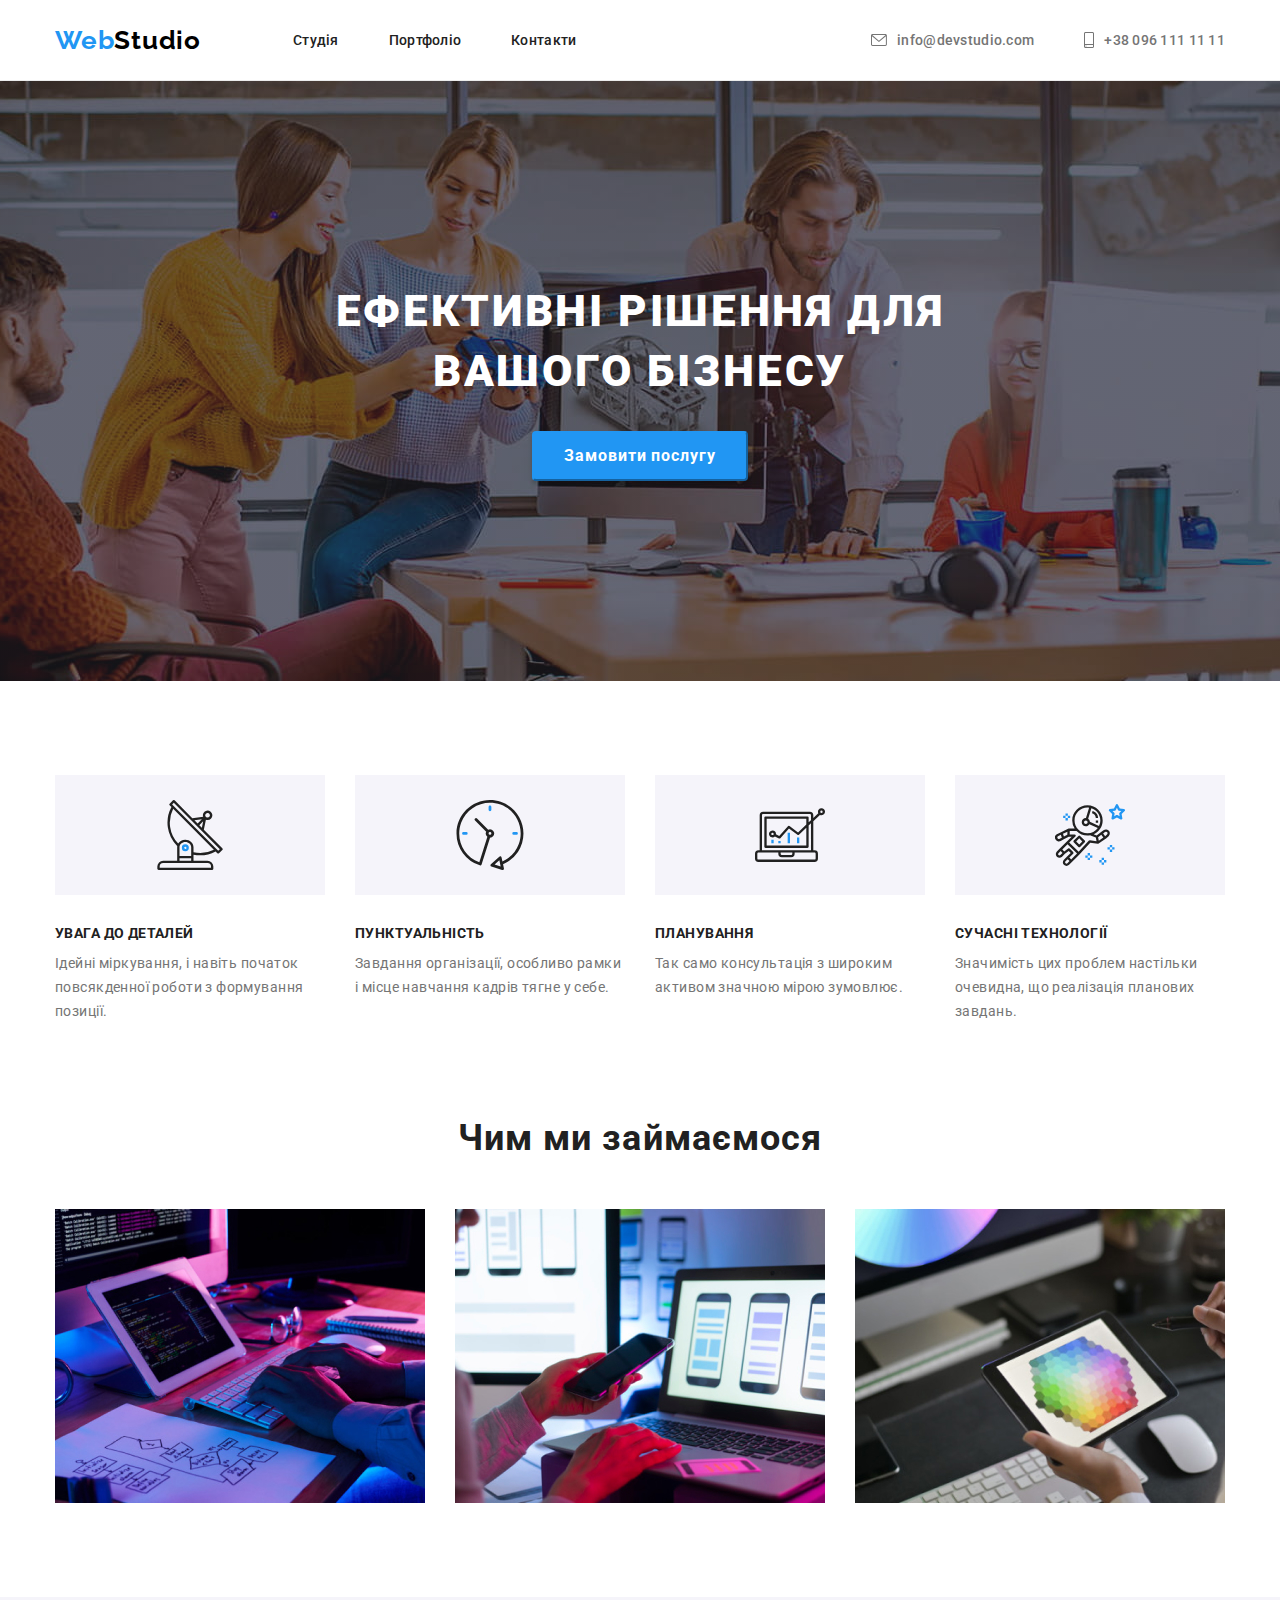
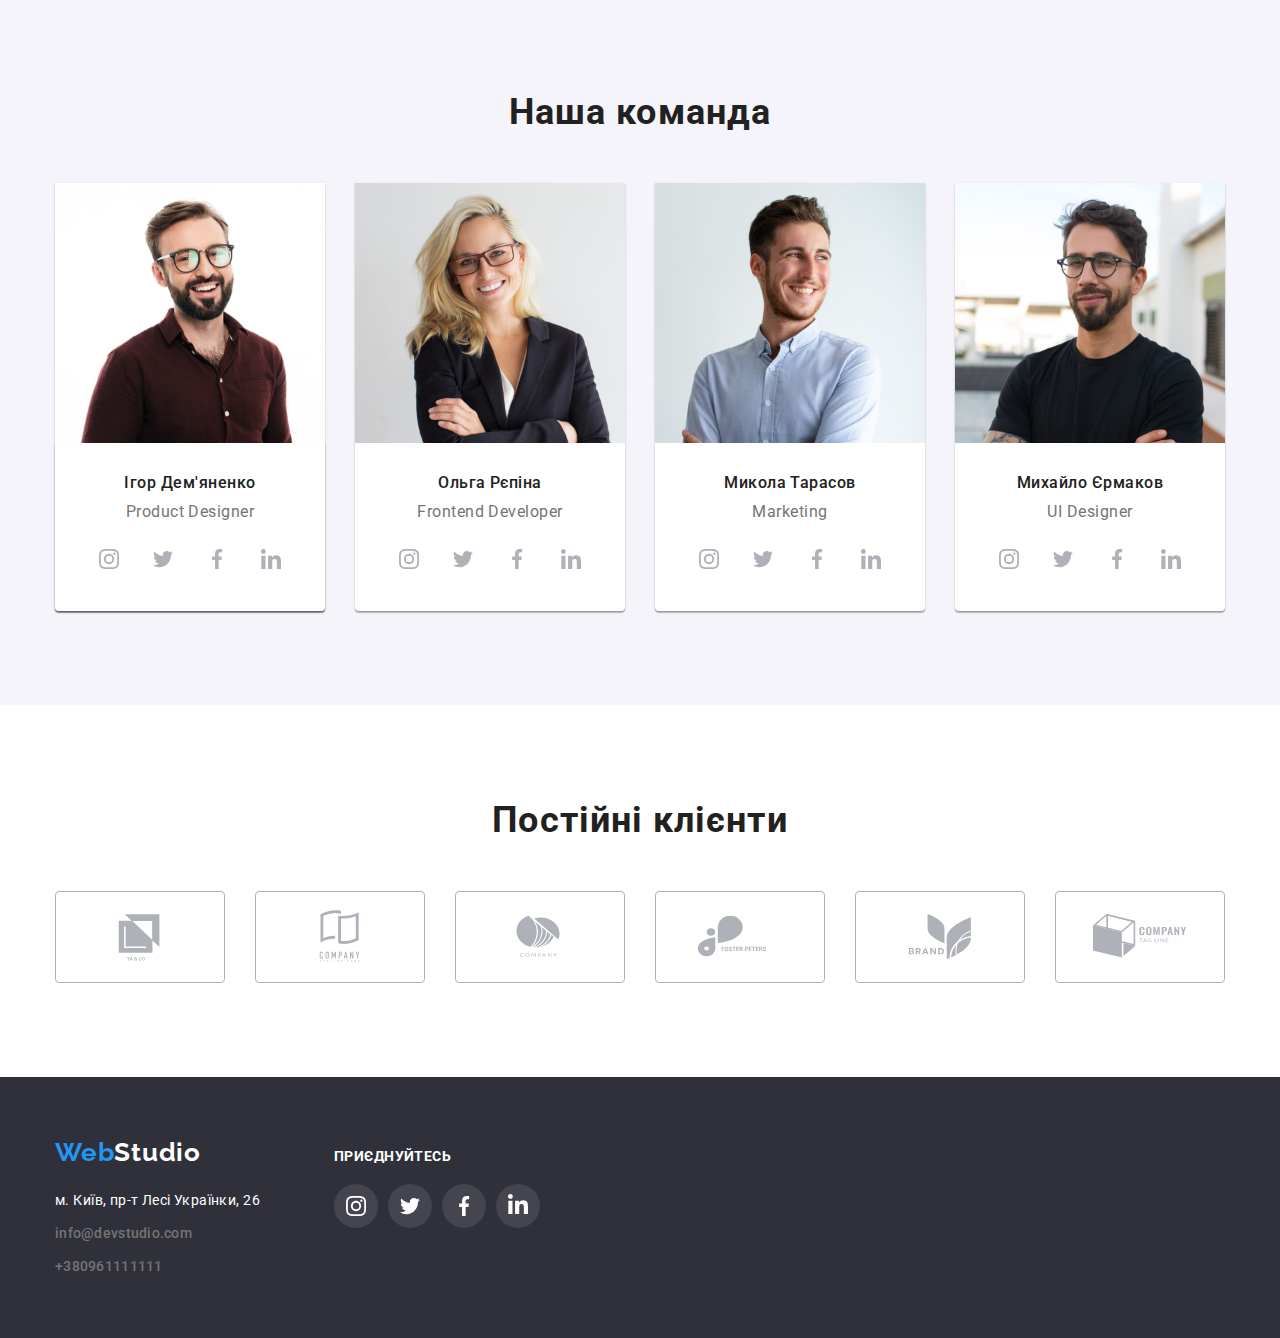
==== commit b4d63b2f: "25/10 1" ====
--- a/index.html
+++ b/index.html
@@ -118,20 +118,14 @@
       <div class="container">
         <h2 class="head-text">Чим ми займаємося</h2>
         <ul class="ul-link-foto">
-          <li class="li-section">
-            <div class="fon-section text-section">
-            <img src="./images/img.jpg" alt=" foto work1" width="370"  />
-          </div>
-        </li>
-          <li class="li-section">
-            <div class="fon-section">
-            <img src="./images/img2.jpg" alt="foto work2" width="370"  />
-          </div>
-        </li>
-          <li class="li-section">
-            <div class="text-section">
-            <img src="./images/img3.jpg" alt="foto work3" width="370"  />
-          </div>
+          <li>
+            <img src="./images/img.jpg" alt=" foto work1" width="370" class="foto1" />
+          </li>
+          <li>
+            <img src="./images/img2.jpg" alt="foto work2" width="370" class="foto1" />
+          </li>
+          <li>
+            <img src="./images/img3.jpg" alt="foto work3" width="370" class="foto1" />
           </li>
         </ul>
       </div>
@@ -382,7 +376,6 @@
         </ul>
       </div>
   </footer>
-  <script src="./js/modal.js"></script> 
 </body>
 
 </html>--- a/css/styles.css
+++ b/css/styles.css
@@ -10,8 +10,7 @@
   list-style: none;
   margin-bottom: 0px;
   margin-top: 0px;
-  padding: 0px;
-}
+  padding: 0px; }
 
 img {
   display: block;
@@ -80,30 +79,13 @@
   padding-top: 32px;
   padding-bottom: 32px;
 }
-.link-st-port-cont::after {
-  position: absolute;
-  bottom: 0px;
-  right: 0px;
-  display: none;
-  content: "";
-  width: 100%;
-  border-radius: 4px;
-  border-bottom: 4px solid #2196f3;
-}
-.link-st-port-cont:hover::after {
-  display: block;
-  transition-duration: 250ms;
-  transition-timing-function: cubic-bezier(0.4, 0, 0.2, 1);
-}
+
 .link-st-port-cont:hover,
 :focus {
   color: #2196f3;
-  transition-duration: 250ms;
-  transition-timing-function: cubic-bezier(0.4, 0, 0.2, 1);
 }
 
 .li-footer {
-  position: relative;
   display: flex;
   justify-content: center;
   align-items: center;
@@ -149,8 +131,6 @@
 .link-mail-tel:hover,
 .link-mail-tel:focus {
   color: #2196f3;
-  transition-duration: 250ms;
-  transition-timing-function: cubic-bezier(0.4, 0, 0.2, 1);
 }
 
 /* .main-page {} */
@@ -196,80 +176,17 @@
   width: 70px;
   height: 70px;
   border-radius: 4px;
-}
-
-.icon-blu {
-  fill: #2196f3;
+
+}
+
+.icon-blu{
+  fill:#2196f3;
 }
 .section-foto {
   padding-bottom: 94px;
   background-color: #ffffff;
 }
-.li-section {
-  position: relative;
-}
-
-.text-section::after{
-  display: flex;
-    position: absolute;
-    justify-content: center;
-    align-items: center;
-    content: "Дизайнерські рішення";
-    width: 370px;
-    height: 70px;
-    bottom: 0px;
-    z-index: 1;
-    background-color: rgba(47, 48, 58, 0.8);
-    font-style: normal;
-    font-weight: 700;
-    font-size: 14px;
-    line-height: 16px;
-    text-align: center;
-    letter-spacing: 0.03em;
-    text-transform: uppercase;
-    color: rgba(255, 255, 255, 1);
-
-}
-.fon-section::after {
-  display: flex;
-  position: absolute;
-  justify-content: center;
-  align-items: center;
-  content: "Десктопні додатки";
-  width: 370px;
-  height: 70px;
-  bottom: 0px;
-  z-index: 1;
-  background-color: rgba(47, 48, 58, 0.8);
-font-style: normal;
-  font-weight: 700;
-  font-size: 14px;
-  line-height: 16px;
-  text-align: center;
-  letter-spacing: 0.03em;
-  text-transform: uppercase;
-  color: rgba(255, 255, 255, 1);
-}
-.fon-section2::after {
-  display: flex;
-  position: absolute;
-  justify-content: center;
-  align-items: center;
-  content: "Мобільні додатки";
-  width: 370px;
-  height: 70px;
-  bottom: 0px;
-  z-index: 0;
-  background-color: rgba(47, 48, 58, 0.8);
-  font-style: normal;
-  font-weight: 700;
-  font-size: 14px;
-  line-height: 16px;
-  text-align: center;
-  letter-spacing: 0.03em;
-  text-transform: uppercase;
-  color: rgba(255, 255, 255, 1);
-}
+
 .section-comand {
   padding-top: 94px;
   padding-bottom: 94px;
@@ -422,8 +339,6 @@
 .link-mail-tel-foot:hover,
 .link-mail-tel-foot:focus {
   color: #2196f3;
-  transition-duration: 250ms;
-  transition-timing-function: cubic-bezier(0.4, 0, 0.2, 1);
 }
 .adress {
   margin-bottom: 0px;
@@ -453,8 +368,6 @@
 }
 .address:hover {
   color: #2196f3;
-  transition-duration: 250ms;
-  transition-timing-function: cubic-bezier(0.4, 0, 0.2, 1);
 }
 /* .ul-link3 {} */
 
@@ -482,20 +395,11 @@
   box-shadow: 0px 3px 1px rgba(0, 0, 0, 0.1), 0px 1px 2px rgba(0, 0, 0, 0.08),
     0px 2px 2px rgba(0, 0, 0, 0.12);
   color: #ffffff;
-  transition-duration: 250ms;
-  transition-timing-function: cubic-bezier(0.4, 0, 0.2, 1);
-}
-.li-foto-link{
-  display: block;
-  text-decoration: none;
-
-}
-.li-foto-link:hover,
-.li-foto-link:focus {
+}
+.li-foto-link:hover .div-foto,
+.li-foto-link:focus .div-foto {
   box-shadow: 0px 1px 1px rgba(0, 0, 0, 0.12), 0px 4px 4px rgba(0, 0, 0, 0.06),
     1px 4px 6px rgba(0, 0, 0, 0.16);
-  transition-duration: 250ms;
-  transition-timing-function: cubic-bezier(0.4, 0, 0.2, 1);
 }
 
 .namefoto {
@@ -556,14 +460,10 @@
 .social:hover,
 .social:focus {
   background-color: #2196f3;
-  transition-duration: 250ms;
-  transition-timing-function: cubic-bezier(0.4, 0, 0.2, 1);
 }
 .social:hover .comand-image,
 .social:focus .comand-image {
-  fill: #ffffff;
-  transition-duration: 250ms;
-  transition-timing-function: cubic-bezier(0.4, 0, 0.2, 1);
+ fill: #ffffff;
 }
 .klient {
   display: flex;
@@ -586,20 +486,15 @@
   align-items: center;
   gap: 30px;
 }
-
+ 
 .ul-klient:hover,
 .ul-klient:focus {
   border: 1px solid #2196f3;
-  transition-duration: 250ms;
-  transition-timing-function: cubic-bezier(0.4, 0, 0.2, 1);
-  border-color: #2196f3;
 }
 
 .ul-klient:hover .klient-image,
 .ul-klient:focus .klient-image {
   fill: #2196f3;
-  transition-duration: 250ms;
-  transition-timing-function: cubic-bezier(0.4, 0, 0.2, 1);
 }
 .klient-image {
   display: flex;
@@ -645,8 +540,6 @@
   box-shadow: 0px 3px 1px rgba(0, 0, 0, 0.1), 0px 1px 2px rgba(0, 0, 0, 0.08),
     0px 2px 2px rgba(0, 0, 0, 0.12);
   border-radius: 4px;
-  transition-duration: 250ms;
-  transition-timing-function: cubic-bezier(0.4, 0, 0.2, 1);
 }
 
 .section-portfolio {
@@ -694,6 +587,4 @@
 .li-footer-social:hover,
 .li-footer-social:focus {
   background-color: #2196f3;
-  transition-duration: 250ms;
-  transition-timing-function: cubic-bezier(0.4, 0, 0.2, 1);
-}
+}
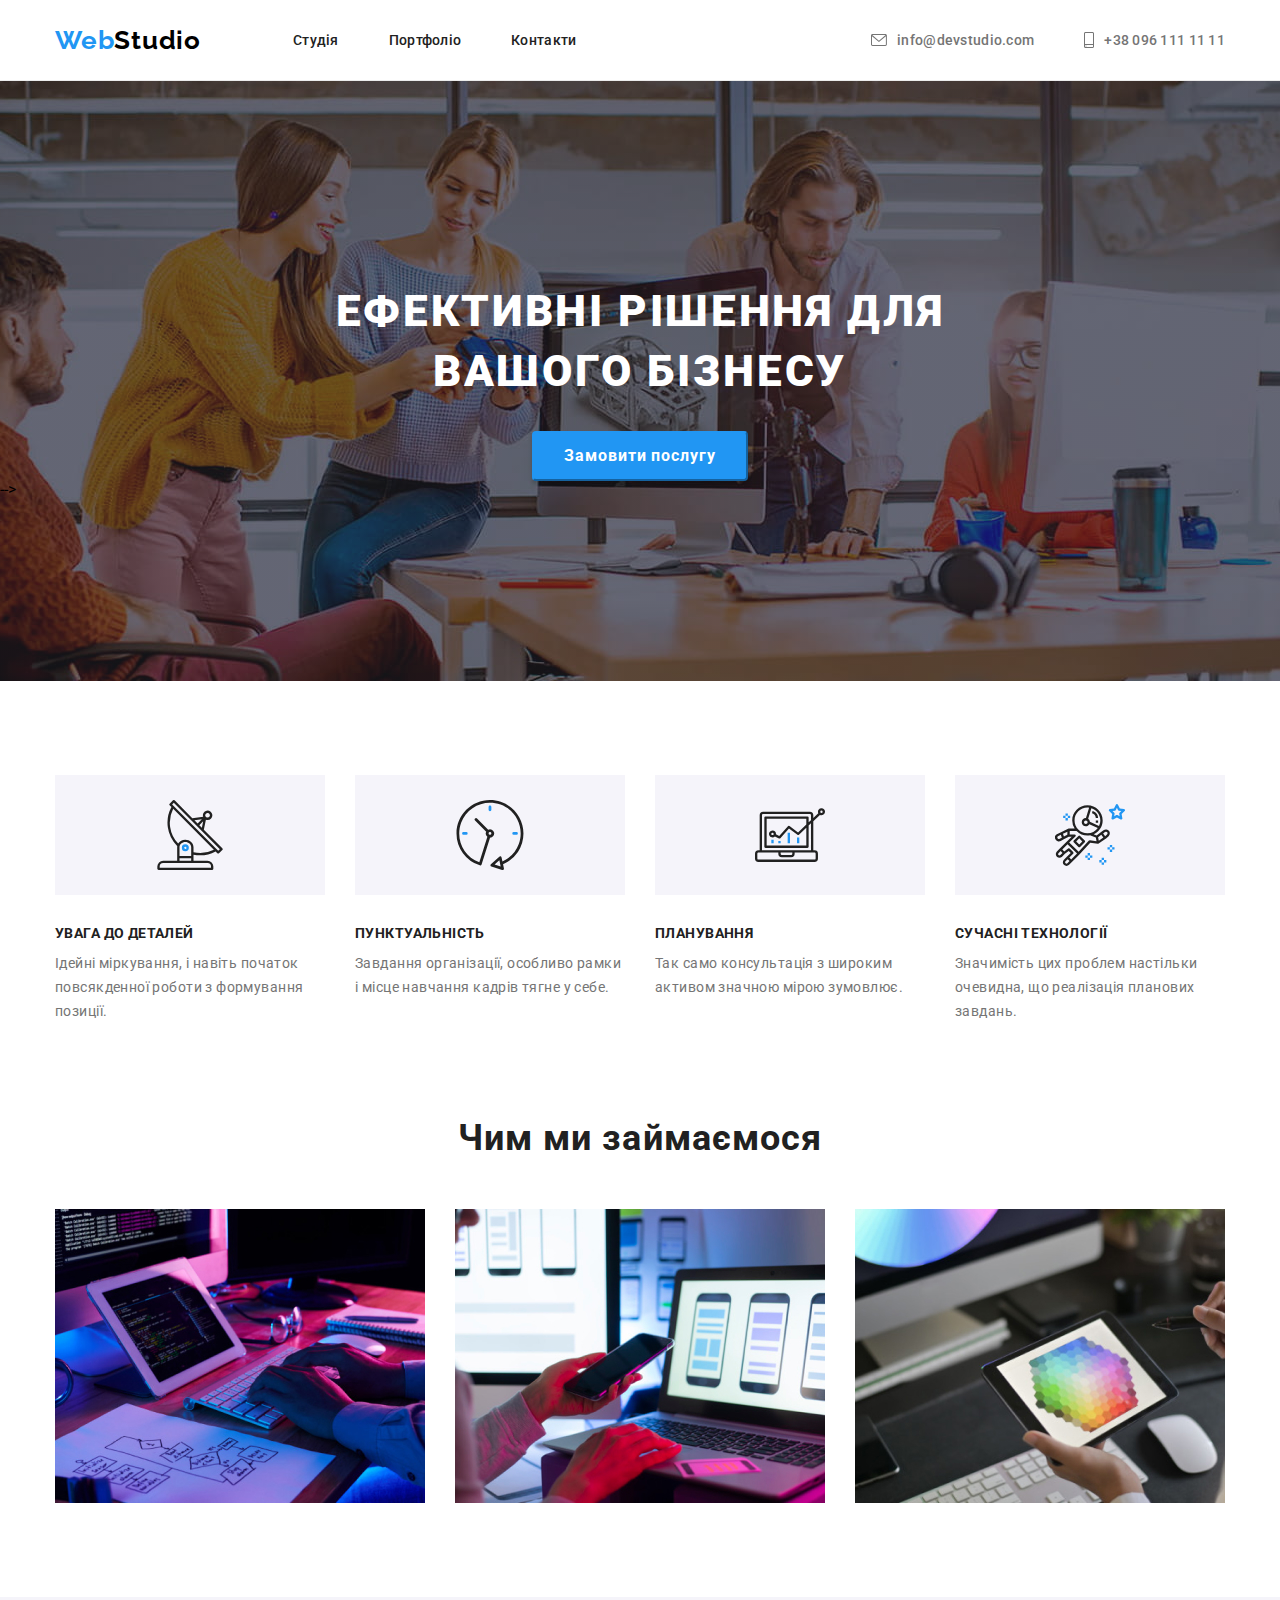
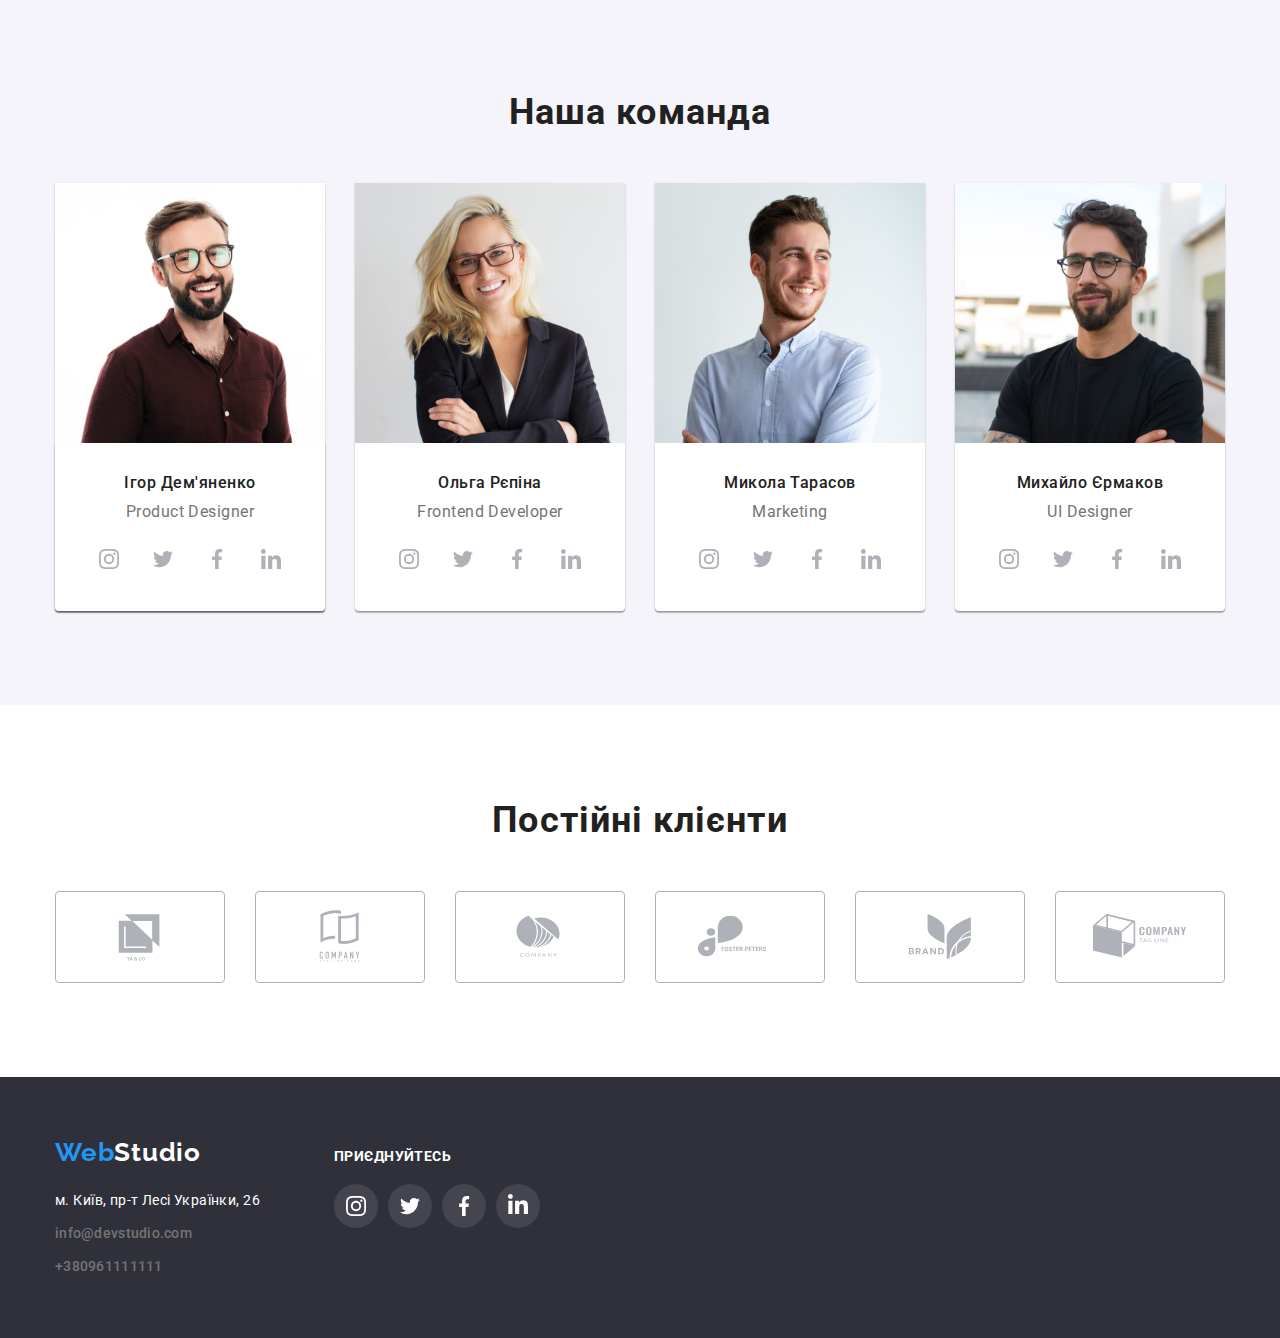
==== commit 34ba8145: "25.10 2" ====
--- a/index.html
+++ b/index.html
@@ -58,8 +58,13 @@
     <section class="section geroi">
       <div class="container">
         <h1 class="tekst-main">Ефективні рішення для вашого бізнесу</h1>
-        <button type="button" class="button-blu">Замовити послугу</button>
-      </div>
+        <button type="button" class="button-blu" data-modal-open>Замовити послугу</button>
+      </div>
+      <!-- <div class="backdrop is-hidden" data-modal>
+        <!-- <div class="modal" >
+        <button class="btn-modal "data-modal-close><span>&#10005;</span></button>
+      </div> -->
+    <!-- </div> --> -->
     </section>
     <section class="section-title ">
       <div class="container ">
@@ -118,14 +123,20 @@
       <div class="container">
         <h2 class="head-text">Чим ми займаємося</h2>
         <ul class="ul-link-foto">
-          <li>
-            <img src="./images/img.jpg" alt=" foto work1" width="370" class="foto1" />
-          </li>
-          <li>
-            <img src="./images/img2.jpg" alt="foto work2" width="370" class="foto1" />
-          </li>
-          <li>
-            <img src="./images/img3.jpg" alt="foto work3" width="370" class="foto1" />
+          <li class="li-section">
+            <div class="fon-section text-section">
+            <img src="./images/img.jpg" alt=" foto work1" width="370"  />
+          </div>
+        </li>
+          <li class="li-section">
+            <div class="fon-section2">
+            <img src="./images/img2.jpg" alt="foto work2" width="370"  />
+          </div>
+        </li>
+          <li class="li-section">
+            <div class="text-section">
+            <img src="./images/img3.jpg" alt="foto work3" width="370"  />
+          </div>
           </li>
         </ul>
       </div>
--- a/css/styles.css
+++ b/css/styles.css
@@ -10,7 +10,8 @@
   list-style: none;
   margin-bottom: 0px;
   margin-top: 0px;
-  padding: 0px; }
+  padding: 0px;
+}
 
 img {
   display: block;
@@ -28,6 +29,7 @@
   padding-left: 15px;
   padding-right: 15px;
 }
+
 .div-header {
   display: flex;
   justify-content: space-between;
@@ -38,6 +40,7 @@
   align-items: center;
   justify-content: space-between;
 }
+
 .logo,
 .logo2 {
   font-family: "Raleway";
@@ -49,11 +52,13 @@
   color: #000000;
   text-decoration: none;
 }
+
 .logo {
   margin-right: 93px;
   width: 145px;
   height: 31px;
 }
+
 .logo2 {
   display: flex;
   width: 145px;
@@ -80,12 +85,30 @@
   padding-bottom: 32px;
 }
 
+/* .link-st-port-cont::after {
+  position: absolute;
+  bottom: 0px;
+  right: 0px;
+  content: "";
+  width: 100%;
+  border-radius: 4px;
+  border-bottom: 4px solid #2196f3;
+  opacity: 0;
+  
+} */
+
+/* .link-st-port-cont:hover::after {
+  opacity: 1;
+ 
+} */
+
 .link-st-port-cont:hover,
 :focus {
   color: #2196f3;
 }
 
 .li-footer {
+  position: relative;
   display: flex;
   justify-content: center;
   align-items: center;
@@ -112,7 +135,10 @@
   padding-top: 32px;
   padding-bottom: 32px;
   fill: currentColor;
-}
+  /* transition-duration: 250ms;
+  transition-timing-function: cubic-bezier(0.4, 0, 0.2, 1); */
+}
+
 .ul-link-tel,
 .ul-link {
   display: flex;
@@ -122,6 +148,7 @@
   gap: 50px;
   text-decoration: none;
 }
+
 .ul-link {
   text-decoration: none;
   padding-left: 0px;
@@ -141,6 +168,7 @@
   padding-bottom: 200px;
   padding-top: 200px;
 }
+
 .geroi {
   max-width: 1600px;
   height: 600px;
@@ -155,6 +183,7 @@
   background-repeat: no-repeat;
   background-size: cover;
 }
+
 .section-title {
   padding-bottom: 94px;
   padding-top: 94px;
@@ -171,21 +200,89 @@
   margin-right: 0px;
   background: #f5f4fa;
 }
+
 .detail-image {
   display: flex;
   width: 70px;
   height: 70px;
   border-radius: 4px;
-
-}
-
-.icon-blu{
-  fill:#2196f3;
-}
+}
+
+.icon-blu {
+  fill: #2196f3;
+}
+
 .section-foto {
   padding-bottom: 94px;
   background-color: #ffffff;
 }
+
+.li-section {
+  position: relative;
+}
+
+/* .text-section::after {
+  display: flex;
+  position: absolute;
+  justify-content: center;
+  align-items: center;
+  content: "Дизайнерські рішення";
+  width: 370px;
+  height: 70px;
+  bottom: 0px;
+  z-index: 1;
+  background-color: rgba(47, 48, 58, 0.8);
+  font-style: normal;
+  font-weight: 700;
+  font-size: 14px;
+  line-height: 16px;
+  text-align: center;
+  letter-spacing: 0.03em;
+  text-transform: uppercase;
+  color: rgba(255, 255, 255, 1);
+} */
+
+/* .fon-section::after {
+  display: flex;
+  position: absolute;
+  justify-content: center;
+  align-items: center;
+  content: "Десктопні додатки";
+  width: 370px;
+  height: 70px;
+  bottom: 0px;
+  z-index: 1;
+  background-color: rgba(47, 48, 58, 0.8);
+  font-style: normal;
+  font-weight: 700;
+  font-size: 14px;
+  line-height: 16px;
+  text-align: center;
+  letter-spacing: 0.03em;
+  text-transform: uppercase;
+  color: rgba(255, 255, 255, 1);
+} */
+
+/* .fon-section2::after {
+  display: flex;
+  position: absolute;
+  justify-content: center;
+  align-items: center;
+  content: "Мобільні додатки";
+  width: 370px;
+  height: 70px;
+  bottom: 0px;
+  z-index: 0;
+  background-color: rgba(47, 48, 58, 0.8);
+  font-style: normal;
+  font-weight: 700;
+  font-size: 14px;
+  line-height: 16px;
+  text-align: center;
+  letter-spacing: 0.03em;
+  text-transform: uppercase;
+  color: rgba(255, 255, 255, 1);
+} */
 
 .section-comand {
   padding-top: 94px;
@@ -231,14 +328,17 @@
   gap: 30px;
   padding: 0px;
 }
+
 .li-detail {
   text-align: left;
 }
+
 .ul-link-foto {
   display: flex;
   gap: 30px;
   justify-content: space-between;
 }
+
 .content-text {
   font-style: normal;
   font-weight: 700;
@@ -285,6 +385,7 @@
     0px 2px 1px rgba(0, 0, 0, 0.2);
   border-radius: 0px 0px 4px 4px;
 }
+
 .name {
   font-style: normal;
   font-weight: 500;
@@ -308,6 +409,7 @@
   display: flex;
   justify-content: center;
 }
+
 .div-foto {
   padding: 20px 24px;
   border: 1px solid #eeeeee;
@@ -323,9 +425,11 @@
 .mail-footer {
   margin-bottom: 0px;
 }
+
 .tel-footer {
   margin-bottom: 75px;
 }
+
 .link-mail-tel-foot {
   font-style: normal;
   font-weight: 500;
@@ -334,16 +438,20 @@
   letter-spacing: 0.02em;
   color: #757575;
   text-decoration: none;
+  /* transition-duration: 250ms;
+  transition-timing-function: cubic-bezier(0.4, 0, 0.2, 1); */
 }
 
 .link-mail-tel-foot:hover,
 .link-mail-tel-foot:focus {
   color: #2196f3;
 }
+
 .adress {
   margin-bottom: 0px;
   padding: 0px;
 }
+
 .ul-link3 {
   display: flex;
   flex-direction: column;
@@ -357,6 +465,7 @@
   letter-spacing: 0.03em;
   color: rgba(255, 255, 255, 0.6);
 }
+
 .address {
   font-style: normal;
   font-weight: 400;
@@ -365,10 +474,14 @@
   letter-spacing: 0.03em;
   color: #ffffff;
   text-decoration: none;
-}
+  /* transition-duration: 250ms;
+  transition-timing-function: cubic-bezier(0.4, 0, 0.2, 1); */
+}
+
 .address:hover {
   color: #2196f3;
 }
+
 /* .ul-link3 {} */
 
 /* /портфоліо */
@@ -387,6 +500,8 @@
   border-color: #f5f4fa;
   padding: 6px 22px;
   border: none;
+  /* transition-duration: 250ms;
+  transition-timing-function: cubic-bezier(0.4, 0, 0.2, 1); */
 }
 
 .nav-button:hover,
@@ -395,12 +510,55 @@
   box-shadow: 0px 3px 1px rgba(0, 0, 0, 0.1), 0px 1px 2px rgba(0, 0, 0, 0.08),
     0px 2px 2px rgba(0, 0, 0, 0.12);
   color: #ffffff;
-}
-.li-foto-link:hover .div-foto,
-.li-foto-link:focus .div-foto {
+  border-radius: 4px;
+}
+
+.li-foto-link {
+  display: block;
+  text-decoration: none;
+  /* transition-duration: 250ms;
+  transition-timing-function: cubic-bezier(0.4, 0, 0.2, 1); */
+}
+
+.li-foto-link:hover,
+.li-foto-link:focus {
   box-shadow: 0px 1px 1px rgba(0, 0, 0, 0.12), 0px 4px 4px rgba(0, 0, 0, 0.06),
     1px 4px 6px rgba(0, 0, 0, 0.16);
 }
+
+/* .li-foto-link:hover .box .overlay,
+.li-foto-link:focus .box .overlay {
+  transform: translatey(0);
+  opacity: 1;
+} */
+
+/* .box {
+  position: relative;
+  width: 370px;
+  height: 294px;
+  margin-left: auto;
+  margin-right: auto;
+  overflow: hidden;
+} */
+
+/* .overlay {
+  position: absolute;
+  top: 0;
+  left: 0;
+  width: 370px;
+  height: 294px;
+  padding: 63px 24px;
+  background-color: rgba(33, 150, 243, 0.9);
+  transform: translatey(100%);
+  transition: 250ms cubic-bezier(0.4, 0, 0.2, 1);
+  font-style: normal;
+  font-weight: 400;
+  font-size: 18px;
+  line-height: 28px;
+  letter-spacing: 0.03em;
+  color: #ffffff;
+  opacity: 0;
+} */
 
 .namefoto {
   font-style: normal;
@@ -423,6 +581,7 @@
   color: #757575;
   margin: 0px;
 }
+
 .text-portfolio {
   font-style: normal;
   font-weight: 400;
@@ -432,6 +591,7 @@
   display: flex;
   color: #757575;
 }
+
 .social-line {
   display: flex;
   justify-content: center;
@@ -439,6 +599,7 @@
   padding-bottom: 30px;
   gap: 10px;
 }
+
 .social {
   display: flex;
   width: 44px;
@@ -448,6 +609,7 @@
   align-items: center;
   border-radius: 100%;
 }
+
 .comand-image {
   display: flex;
   justify-content: center;
@@ -461,16 +623,19 @@
 .social:focus {
   background-color: #2196f3;
 }
+
 .social:hover .comand-image,
 .social:focus .comand-image {
- fill: #ffffff;
-}
+  fill: #ffffff;
+}
+
 .klient {
   display: flex;
   padding-bottom: 94px;
   padding-top: 94px;
   background-color: #ffffff;
 }
+
 .ul-klient {
   display: flex;
   width: 170px;
@@ -480,13 +645,14 @@
   border: 1px solid #afb1b8;
   border-radius: 4px;
 }
+
 .klient-ul-icon {
   display: flex;
   justify-content: center;
   align-items: center;
   gap: 30px;
 }
- 
+
 .ul-klient:hover,
 .ul-klient:focus {
   border: 1px solid #2196f3;
@@ -496,6 +662,7 @@
 .ul-klient:focus .klient-image {
   fill: #2196f3;
 }
+
 .klient-image {
   display: flex;
   width: 106px;
@@ -521,6 +688,7 @@
   gap: 8px;
   margin-bottom: 50px;
 }
+
 /* .li-foto {
 
 } */
@@ -533,19 +701,12 @@
   padding-left: 0px;
   background-color: #ffffff;
 }
-.nav-button:focus,
-.nav-button:hover {
-  background: #2196f3;
-  /* shadow-middle */
-  box-shadow: 0px 3px 1px rgba(0, 0, 0, 0.1), 0px 1px 2px rgba(0, 0, 0, 0.08),
-    0px 2px 2px rgba(0, 0, 0, 0.12);
-  border-radius: 4px;
-}
 
 .section-portfolio {
   padding-bottom: 94px;
   padding-top: 94px;
 }
+
 .footer-title {
   font-weight: 700;
   font-size: 14px;
@@ -554,10 +715,12 @@
   text-transform: uppercase;
   color: #ffffff;
 }
+
 .div-logo-footer {
   display: inline-flex;
   flex-direction: column;
 }
+
 .ul-social-footer {
   display: inline-flex;
   gap: 10px;
@@ -569,6 +732,7 @@
   margin-left: 70px;
   gap: 20px;
 }
+
 .social-image-footer {
   width: 20px;
   height: 20px;
@@ -584,7 +748,49 @@
   background: rgba(255, 255, 255, 0.1);
   border-radius: 100%;
 }
+
 .li-footer-social:hover,
 .li-footer-social:focus {
   background-color: #2196f3;
 }
+
+/* .backdrop {
+  position: fixed;
+  top: 0;
+  left: 0;
+  width: 100%;
+  height: 100%;
+  background-color: #0000001A;
+  border: 1px solid #0000001A;
+  z-index: 5;
+} */
+
+/* .backdrop.is-hidden {
+  opacity: 0;
+  pointer-events: none;
+} */
+
+/* .modal {
+  width: 528px;
+  height: 581px;
+  padding: 15px;
+  background-color: #FFFFFF;
+  position: absolute;
+  top: 50%;
+  left: 50%;
+  transform: translate(-50%, -50%);
+  box-shadow: 0px 1px 3px rgba(0, 0, 0, 0.12), 0px 1px 1px rgba(0, 0, 0, 0.14), 0px 2px 1px rgba(0, 0, 0, 0.2);
+  border-radius: 4px;
+
+} */
+
+/* .btn-modal {
+  position: absolute;
+  width: 30px;
+  height: 30px;
+  right: 8px;
+  top: 8px;
+  border: 1px solid rgba(0, 0, 0, 0.1);
+  border-radius: 100%;
+  background-color: #FFFFFF;
+} */
